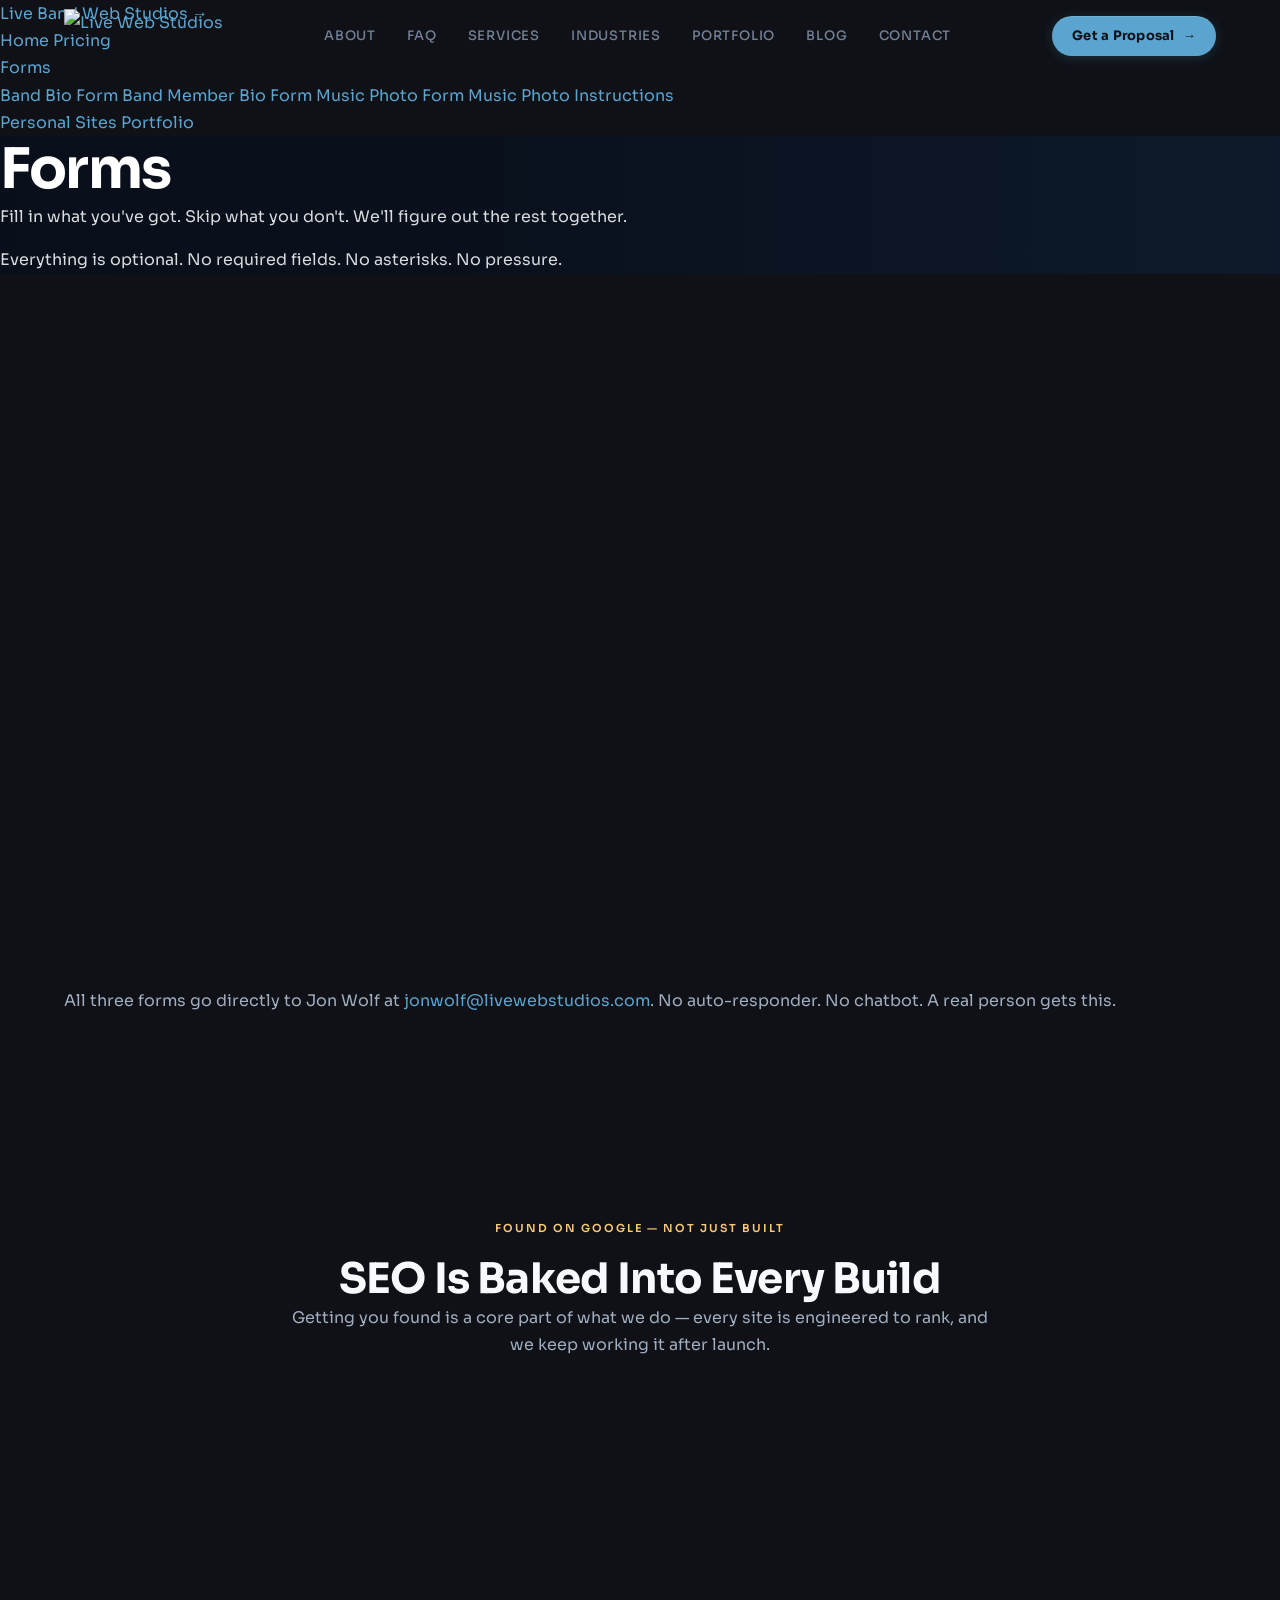
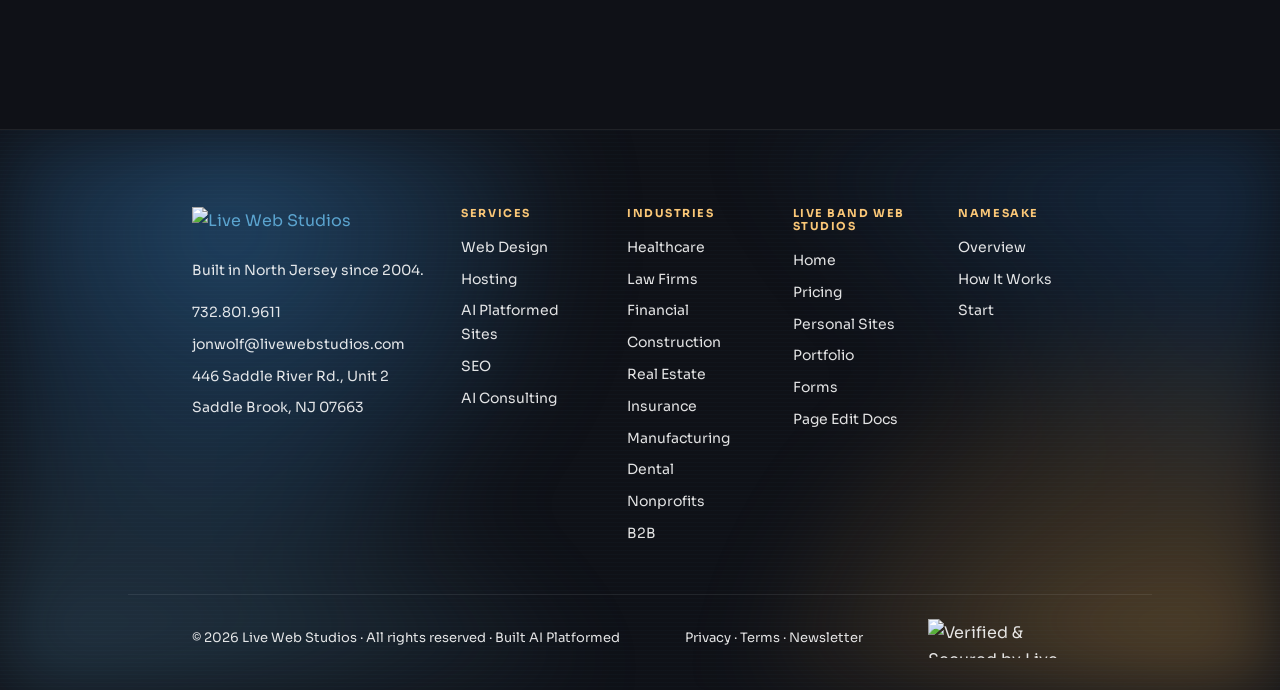
==== live-band-web-studios/forms.html @ 16a993f7 "Add Music Photo Instructions guide page Split "How to photograph yourself for AI" out of Section 4 o" ====
<!DOCTYPE html>
<html lang="en">
<head>
<meta charset="UTF-8">
<meta name="viewport" content="width=device-width, initial-scale=1">
<link rel="canonical" href="https://livewebstudios.com/live-band-web-studios/forms/">
<title>Forms — Live Band Web Studios</title>
<meta name="description" content="Band bio form and member bio form for Live Band Web Studios clients.">
<meta property="og:title" content="Forms — Live Band Web Studios">
<meta property="og:description" content="Band bio form and member bio form for Live Band Web Studios clients.">
<meta property="og:type" content="website">
<meta name="keywords" content="band bio form, band member bio form, band intake form, musician bio form, band website questionnaire, band EPK form, live band web studios forms">
<script type="application/ld+json">
{"@context":"https://schema.org","@type":"Service","name":"Band & Musician Website Design + SEO","serviceType":"Custom websites, EPKs, and SEO for bands and touring musicians","provider":{"@type":"Organization","name":"Live Web Studios","url":"https://livewebstudios.com","foundingDate":"2004","areaServed":"US"},"areaServed":"US","description":"Custom hand-built websites and EPKs for bands and musicians — search-optimized with schema markup, keyword and key-phrase targeting, and monthly SEO blog content, built on the Live Web Studios AI platform.","offers":{"@type":"Offer","priceCurrency":"USD","price":"600","description":"Band websites from $600/year"}}
</script>
<link rel="icon" href="../images/favicon.png" type="image/png">
<link rel="preconnect" href="https://fonts.googleapis.com">
<link rel="preconnect" href="https://fonts.gstatic.com" crossorigin>
<link href="https://fonts.googleapis.com/css2?family=Sora:wght@300;400;600;700&family=Bebas+Neue&family=DM+Sans:ital,opsz,wght@0,9..40,300;0,9..40,400;0,9..40,500;1,9..40,400&display=swap" rel="stylesheet">
<link rel="stylesheet" href="https://cdn.jsdelivr.net/npm/@tabler/icons-webfont@2.47.0/tabler-icons.min.css">
<link rel="stylesheet" href="../css/style.css?v=19">
<link rel="stylesheet" href="lbs.css?v=6">
</head>
<body data-page="live-band-web-studios">
<a class="skip-link" href="#main">Skip to content</a>

<!-- Main LWS nav is injected here by js/nav.js -->

<!-- 2ND MENU / SUB-HEADER -->
<nav class="lbs-subnav" aria-label="Live Band Web Studios">
  <div class="lbs-subnav__inner">
    <a href="index.html" class="lbs-subnav__cta">Live Band Web Studios <span class="lbs-subnav__cta-arrow" aria-hidden="true">&rarr;</span></a>
    <div class="lbs-subnav__links">
      <a href="index.html">Home</a>
      <a href="pricing.html">Pricing</a>
      <div class="lbs-subnav__item">
        <a href="forms.html" class="active">Forms</a>
        <div class="lbs-subnav__drop">
          <a href="forms/band-bio-form.html">Band Bio Form</a>
          <a href="forms/band-member-bio-form.html">Band Member Bio Form</a>
          <a href="forms/music-photo-form.html">Music Photo Form</a>
          <a href="forms/how-to-photograph-yourself-for-ai.html">Music Photo Instructions</a>
        </div>
      </div>
      <a href="personal-sites.html">Personal Sites</a>
      <a href="portfolio.html">Portfolio</a>
</div>
  </div>
</nav>

<div class="lbs-scope">
<main id="main">

<!-- HERO -->
<section class="lbs-hero lbs-hero--mid bg-photo bg-photo--bluestage">
  <div class="lbs-hero__inner">
    <h1 class="hero-title">Forms</h1>
    <p class="hero-tagline">Fill in what you've got. Skip what you don't. We'll figure out the rest together.</p>
    <p class="text-gold mt-1 text-sm">Everything is optional. No required fields. No asterisks. No pressure.</p>
  </div>
</section>

<!-- FORM CARDS -->
<section class="section">
  <div class="container">
    <div class="grid gap-15">

      <article class="formhub-card reveal">
        <i class="ti ti-music formhub-card__icon" aria-hidden="true"></i>
        <div>
          <span class="badge badge--gold">New Bands — Start Here</span>
          <h2>Band Bio Form</h2>
          <p>Fill this out before we start the build. The more detail you give us, the less back-and-forth we do over email. This goes to Jon directly. He reads every one.</p>
        </div>
        <a href="forms/band-bio-form.html" class="btn-primary">Fill Out the Band Bio Form</a>
      </article>

      <article class="formhub-card reveal">
        <i class="ti ti-user formhub-card__icon" aria-hidden="true"></i>
        <div>
          <span class="badge badge--cyan">Individual Members</span>
          <h2>Band Member Bio Form</h2>
          <p>One form per band member. Covers your gear, your history, your influences, your story. Fill in what you've got. The more you give us, the better your bio page and EPK copy will be.</p>
        </div>
        <a href="forms/band-member-bio-form.html" class="btn-secondary">Fill Out the Member Bio Form</a>
      </article>

      <article class="formhub-card reveal">
        <i class="ti ti-camera formhub-card__icon" aria-hidden="true"></i>
        <div>
          <span class="badge badge--gold">Photos &amp; AI Imagery</span>
          <h2>Music Photo Form</h2>
          <p>Musician intake &amp; photo guide. Tell us your visual vibe, then follow the photo guide to shoot reference shots we'll turn into press photos, EPK images, and AI-generated scenes — all in your look.</p>
        </div>
        <a href="forms/music-photo-form.html" class="btn-primary">Fill Out the Music Photo Form</a>
      </article>

    </div>
    <p class="section-sub centered mt-2 mx-auto">All three forms go directly to Jon Wolf at <a href="mailto:jonwolf@livewebstudios.com">jonwolf@livewebstudios.com</a>. No auto-responder. No chatbot. A real person gets this.</p>
  </div>
</section>

<!-- SEO / AI PLATFORM -->
<section class="section section--mid">
  <div class="container">
    <div class="section-header centered">
      <span class="eyebrow">Found on Google — Not Just Built</span>
      <h2 class="section-heading">SEO Is Baked Into Every Build</h2>
      <p class="section-sub centered">Getting you found is a core part of what we do — every site is engineered to rank, and we keep working it after launch.</p>
    </div>
    <div class="grid grid-3 mt-2">
      <article class="card reveal">
        <i class="ti ti-code card-icon" aria-hidden="true"></i>
        <h3>Schema &amp; Meta, Done Right</h3>
        <p>Structured data (schema markup), clean meta tags, and the right title and description on every page — so search engines understand exactly who you are and where you play.</p>
      </article>
      <article class="card reveal">
        <i class="ti ti-search card-icon" aria-hidden="true"></i>
        <h3>The Words People Type</h3>
        <p>We target the real search words and key phrases fans and talent buyers actually search — your genre, your cities, your venues — woven through every page.</p>
      </article>
      <article class="card reveal">
        <i class="ti ti-news card-icon" aria-hidden="true"></i>
        <h3>Blog Articles Engines Love</h3>
        <p>Fresh articles every month — show recaps, new markets, gear talk — the steady, keyword-rich content search engines reward with higher rankings.</p>
      </article>
    </div>
    <div class="note-block mt-2 centered reveal">
      <strong class="text-cyan">Built on the Live Web Studios AI Platform.</strong> Google didn't tweak the rules — it rewrote them. The old SEO playbook doesn't work anymore. We build for how search works now, and adjust the moment it changes again.
    </div>
  </div>
</section>

</main>
</div><!-- /.lbs-scope -->

<footer class="site-footer">
  <canvas id="circuitCanvas" aria-hidden="true"></canvas>
  <div class="container">
    <div class="footer-grid">

      <div class="footer-col footer-brand">
        <img src="../images/Inverted_Color.png" alt="Live Web Studios" loading="lazy" width="200" height="42">
        <p>Built in North Jersey since 2004.</p>
      </div>

      <div class="footer-col">
        <h4>Quick Links</h4>
        <ul>
          <li><a href="../index.html">Home</a></li>
          <li><a href="../services.html">Services</a></li>
          <li><a href="../about.html">About</a></li>
          <li><a href="../faq.html">FAQ</a></li>
          <li><a href="../contact.html">Contact</a></li>
        </ul>
      </div>

      <div class="footer-col">
        <h4>Services</h4>
        <ul>
          <li><a href="../services/website-design.html">Web Design</a></li>
          <li><a href="../services/hosting.html">Hosting</a></li>
          <li><a href="../services/ai-platform.html">AI Platformed Sites</a></li>
          <li><a href="../services/seo.html">SEO</a></li>
          <li><a href="../services/ai-business-services.html">AI Consulting</a></li>
        </ul>
      </div>

      <div class="footer-col">
        <h4>Contact</h4>
        <ul>
          <li><a href="tel:7328019611">732.801.9611</a></li>
          <li><a href="mailto:jonwolf@livewebstudios.com">jonwolf@livewebstudios.com</a></li>
          <li>446 Saddle River Rd., Unit 2</li>
          <li>Saddle Brook, NJ 07663</li>
        </ul>
      </div>

    </div>
    <div class="footer-bottom">
      <small>&copy; 2026 Live Web Studios &middot; All rights reserved &middot; Built AI Platformed</small>
      <span><a href="../privacy.html">Privacy</a> &middot; <a href="../terms.html">Terms</a></span>
      <a href="https://livewebstudios.com" class="footer-badge">
        <img src="../images/verifiedsecured.png" alt="Verified &amp; Secured by Live Web Studios" loading="lazy" width="150" height="37">
      </a>
    </div>
  </div>
</footer>

<script src="../js/nav.js?v=12"></script>
<script src="../js/main.js"></script>
<script src="../js/footer-circuit.js" defer></script>
</body>
</html>
---- css/style.css ----
/* =========================================================================
   Live Web Studios — Dark Theme v2
   livewebstudios.com | Est. 2004 | May 2026
   ========================================================================= */

@import url('https://fonts.googleapis.com/css2?family=Sora:wght@300;400;600;700&display=swap');

/* Legacy THICCCBOI font faces kept for subpage compatibility */
@font-face { font-family:'THICCCBOI'; src:url('../fonts/THICCCBOI-Regular.woff2') format('woff2'); font-weight:400; font-display:swap; }
@font-face { font-family:'THICCCBOI'; src:url('../fonts/THICCCBOI-SemiBold.woff2') format('woff2'); font-weight:600; font-display:swap; }
@font-face { font-family:'THICCCBOI'; src:url('../fonts/THICCCBOI-Bold.woff2') format('woff2'); font-weight:700; font-display:swap; }
@font-face { font-family:'THICCCBOI'; src:url('../fonts/THICCCBOI-ExtraBold.woff2') format('woff2'); font-weight:800; font-display:swap; }

/* =========================================================================
   DESIGN TOKENS v2
   ========================================================================= */
:root {
  /* Backgrounds */
  --lws-bg-base:            #0F1117;
  --lws-bg-surface:         #1A202C;
  --lws-bg-elevated:        #242C3A;
  --lws-bg-subtle:          #2D3748;

  /* Brand blues */
  --lws-blue-primary:       #5BA4CF;
  --lws-blue-deep:          #2D6A9F;
  --lws-blue-mid:           #1E4C7A;
  --lws-blue-glow:          rgba(91,164,207,0.15);
  --lws-blue-border:        rgba(91,164,207,0.25);
  --lws-blue-border-strong: rgba(91,164,207,0.45);

  /* Golden amber — splash accent (FAQ, eyebrows, stat nums, footer headings ONLY) */
  --lws-splash:             #fac777;
  --lws-splash-hover:       #fbd494;
  --lws-splash-soft:        rgba(250,199,119,0.10);
  --lws-splash-border:      rgba(250,199,119,0.25);

  /* Hero orb warm — background use only, never text */
  --lws-orb-warm:           rgba(186,117,23,0.22);

  /* Text */
  --lws-text-primary:       #F7FAFC;
  --lws-text-secondary:     #A0AEC0;
  --lws-text-muted:         #718096;
  --lws-text-faint:         #4A5568;
  --lws-text-accent:        #5BA4CF;

  /* Borders */
  --lws-border:             rgba(255,255,255,0.07);
  --lws-border-hover:       rgba(255,255,255,0.14);
  --lws-border-accent:      rgba(91,164,207,0.30);

  /* Typography */
  --font-display:           'Sora', sans-serif;
  --font-body:              'Sora', sans-serif;
  --font-heading:           'Sora', sans-serif;

  /* Scale */
  --section-pad:            clamp(60px, 8vw, 120px);
  --container-max:          1200px;
  --container-pad:          clamp(20px, 5vw, 64px);
  /* Outer container width = inner max + padding on both sides.
     Makes section content edges align with nav logo/CTA edges. */
  --container-outer:        calc(var(--container-max) + 2 * var(--container-pad));
  --radius-card:            12px;
  --radius-btn:             6px;
  --radius-sm:              4px;
  --radius:                 10px;
  --radius-lg:              16px;
  --radius-pill:            100px;

  /* Easing */
  --ease:                   cubic-bezier(0.22, 1, 0.36, 1);
  --ease-out:               cubic-bezier(0.4, 0, 0.2, 1);
  --ease-default:           cubic-bezier(0.4, 0, 0.2, 1);
  --fast:                   150ms;
  --base:                   250ms;
  --slow:                   550ms;
  --duration-fast:          150ms;
  --duration-base:          250ms;
  --duration-slow:          400ms;
  --dur-fast:               0.16s;
  --dur-normal:             0.28s;

  /* Legacy aliases — keeps all 45 subpages working */
  --bg:                     #0F1117;
  --bg-soft:                #1A202C;
  --bg-card:                #242C3A;
  --bg-surface:             #1A202C;
  --bg-alt:                 #1A202C;
  --lws-bg:                 #0F1117;
  --text-head:              #F7FAFC;
  --text-body:              #A0AEC0;
  --text-muted:             #718096;
  --blue:                   #5BA4CF;
  --blue-hover:             #7BC0E0;
  --blue-mid:               #5BA4CF;
  --accent-warm:            #F6AD55;
  --border:                 rgba(255,255,255,0.07);
  --shadow-card:            0 2px 16px rgba(0,0,0,0.4), 0 1px 4px rgba(0,0,0,0.3);
  --shadow-hover:           0 8px 32px rgba(0,0,0,0.5), 0 2px 8px rgba(0,0,0,0.4);
  --shadow-nav:             0 1px 0 rgba(255,255,255,0.04);
  --gutter-x:               clamp(1rem, 4vw, 2rem);
  --max-width:              1200px;
  --space-xs:               0.5rem;
  --space-sm:               1rem;
  --space-md:               2rem;
  --space-lg:               4rem;
  --space-xl:               8rem;
  --space-section:          clamp(3.25rem, 7vw, 6rem);
  --text-h1:                clamp(2rem, 5vw, 3.5rem);
  --text-h2:                2.625rem;
  --text-h3:                1.125rem;
  --text-body-size:         1rem;
}

/* =========================================================================
   RESET
   ========================================================================= */
*, *::before, *::after { box-sizing: border-box; margin: 0; padding: 0; }
html { scroll-behavior: smooth; font-size: 100%; }
body {
  font-family: var(--font-body);
  font-size: 16px;
  line-height: 1.7;
  color: var(--lws-text-secondary);
  background-color: var(--lws-bg-base);
  -webkit-font-smoothing: antialiased;
  -moz-osx-font-smoothing: grayscale;
}
img, video { max-width: 100%; height: auto; display: block; }
a { color: var(--lws-text-accent); text-decoration: none; transition: color var(--fast) var(--ease-out); }
a:hover { color: var(--lws-blue-primary); }
ul, ol { list-style: none; }
button { font-family: inherit; cursor: pointer; border: none; background: none; }
input, textarea, select { font-family: inherit; }

/* =========================================================================
   TYPOGRAPHY
   ========================================================================= */
h1, h2, h3, h4, h5, h6 {
  font-family: var(--font-display);
  color: var(--lws-text-primary);
  line-height: 1.2;
  font-weight: 700;
}
h1 { font-size: clamp(32px, 5vw, 56px); letter-spacing: -0.025em; }
h2 { font-size: clamp(26px, 3.5vw, 42px); letter-spacing: -0.02em; }
h3 { font-size: 18px; font-weight: 600; letter-spacing: -0.01em; }
h4 { font-size: 1rem; font-weight: 600; }
p { margin-bottom: 1em; }
p:last-child { margin-bottom: 0; }
strong { color: var(--lws-text-primary); font-weight: 600; }
.lead {
  font-size: clamp(16px, 1.8vw, 18px);
  line-height: 1.65;
  color: var(--lws-text-secondary);
}
.quote { display: block; font-style: italic; color: var(--lws-text-secondary); line-height: 1.6; }
.quote-attrib { display: block; margin-top: 0.75rem; font-style: normal; font-size: 0.8125rem; color: var(--lws-text-muted); }

/* =========================================================================
   LAYOUT
   ========================================================================= */
.container {
  max-width: var(--container-outer); /* outer = 1200px + 2*pad ≈ 1328px */
  margin: 0 auto;
  padding: 0 var(--container-pad);
  width: 100%;
  box-sizing: border-box;
}
.section { padding: var(--section-pad) 0; }
.section--soft,
.section--alt { background: var(--lws-bg-surface); }
.section--dark { background: var(--lws-bg-base); }
.section-header { margin-bottom: clamp(2rem, 5vw, 3.5rem); }
.section-header.centered {
  text-align: center;
  max-width: 700px;
  margin-inline: auto;
  margin-bottom: clamp(2rem, 5vw, 3.5rem);
}
.section-subhead {
  color: var(--lws-text-secondary);
  font-size: clamp(15px, 1.6vw, 17px);
  margin-top: 0.75rem;
}
.grid { display: grid; gap: clamp(1.25rem, 3vw, 2rem); }
.grid-2 { grid-template-columns: repeat(2, 1fr); }
.grid-3 { grid-template-columns: repeat(3, 1fr); }
.grid-4 { grid-template-columns: repeat(4, 1fr); }
/* Portfolio "Our Work" grid: 4 across on monitor/laptop, 2 across on mobile (see media query below).
   Named .work-grid to avoid colliding with the legacy .portfolio-grid/.portfolio-item rule below. */
.work-grid { grid-template-columns: repeat(4, 1fr); }
.work-grid .portfolio-card {
  display: flex;
  flex-direction: column;
  background: var(--lws-bg-surface);
  border: 1px solid rgba(91, 164, 207, 0.32);            /* brand-blue tinted border */
  border-radius: var(--radius-card);
  box-shadow: 0 6px 26px -8px rgba(41, 171, 226, 0.42);  /* brand-blue outer glow */
  overflow: hidden;
  transition: transform .35s var(--ease-out, ease), box-shadow .35s var(--ease-out, ease), border-color .35s var(--ease-out, ease);
}
.work-grid .portfolio-card:hover {
  transform: translateY(-4px);
  border-color: rgba(91, 164, 207, 0.6);
  box-shadow: 0 14px 42px -6px rgba(41, 171, 226, 0.62);
}
/* Photo: keep top corners round, square the bottom corners (override the global main-img radius) */
.work-grid .portfolio-card .card-image { border-radius: var(--radius-card) var(--radius-card) 0 0 !important; }
/* Breathing room between the photo and the website name */
.work-grid .portfolio-card .body {
  padding: 1.9rem 1.5rem 1.6rem;
  display: flex;
  flex-direction: column;
  gap: 0.7rem;
}

/* =========================================================================
   ACCESSIBILITY
   ========================================================================= */
.skip-link {
  position: absolute; top: -100%; left: 1rem; z-index: 9999;
  background: var(--lws-blue-primary); color: var(--lws-bg-base);
  padding: 0.5rem 1rem; border-radius: var(--radius-sm);
  font-weight: 600; transition: top 0.2s;
}
.skip-link:focus { top: 1rem; }
.sr-only {
  position: absolute; width: 1px; height: 1px; padding: 0;
  margin: -1px; overflow: hidden; clip: rect(0,0,0,0);
  white-space: nowrap; border-width: 0;
}
:focus-visible { outline: 2px solid var(--lws-blue-primary); outline-offset: 3px; }

/* =========================================================================
   EYEBROW / LABELS
   ========================================================================= */
.eyebrow,
.label {
  display: block;
  font-size: 11px;
  font-weight: 600;
  letter-spacing: 0.18em;
  text-transform: uppercase;
  color: var(--lws-splash);
  margin-bottom: 1rem;
}
/* Keep eyebrow blue on light-bg contexts */
body[data-page="about"] .hero .label,
body[data-page="about"] .hero .eyebrow { color: var(--lws-blue-primary); }
.tag {
  display: inline-block;
  font-size: 0.7rem; font-weight: 600; letter-spacing: 0.06em; text-transform: uppercase;
  color: var(--lws-text-muted); background: var(--lws-bg-elevated);
  border: 1px solid var(--lws-border);
  padding: 2px 8px; border-radius: var(--radius-sm); margin-bottom: 0.5rem;
}

/* =========================================================================
   NAVIGATION
   ========================================================================= */
.site-nav {
  position: fixed;
  top: 0; left: 0; right: 0;
  padding: 0 var(--container-pad);
  z-index: 100;
  opacity: 0;
  animation: fadeIn 0.8s ease forwards 0.2s;
  transition: background var(--base) var(--ease-out),
              backdrop-filter var(--base) var(--ease-out),
              box-shadow var(--base) var(--ease-out);
}
.site-nav.scrolled {
  background: rgba(15,17,23,0.88);
  backdrop-filter: blur(14px);
  -webkit-backdrop-filter: blur(14px);
  border-bottom: 1px solid var(--lws-border);
  box-shadow: 0 4px 24px rgba(0,0,0,0.3);
}
.nav-inner {
  max-width: var(--container-outer); /* aligns with section containers */
  margin: 0 auto;
  display: flex;
  align-items: center;
  justify-content: space-between;
  height: 72px;
  gap: 2rem;
}
.nav-logo {
  flex-shrink: 0; display: flex; align-items: center; text-decoration: none;
}
.nav-logo img { height: 54px; width: auto; display: block; }
.logo-accent { color: var(--lws-blue-primary); }
.nav-links {
  display: flex; align-items: center; gap: 0.25rem;
  list-style: none; margin: 0; padding: 0;
}
.nav-links > li > a,
.nav-links > li > button {
  display: flex; align-items: center; gap: 0.35rem;
  padding: 0.5rem 0.85rem;
  font-family: var(--font-body); font-size: 0.8125rem; font-weight: 500;
  letter-spacing: 0.06em; text-transform: uppercase;
  color: var(--lws-text-muted);
  background: none; border: none; border-radius: var(--radius-sm);
  cursor: pointer; text-decoration: none; white-space: nowrap;
  transition: color var(--fast) var(--ease-out), background var(--fast) var(--ease-out);
}
.nav-links > li > a:hover,
.nav-links > li > button:hover { color: var(--lws-text-primary); background: var(--lws-blue-glow); }
.nav-links > li > a.active { color: var(--lws-blue-primary); }
.btn-primary.nav-cta { padding: 9px 20px; font-size: 0.8125rem; }
.nav-contact-link { color: var(--lws-text-muted) !important; }

/* ─── Hover-gap bridge — prevents dropdown closing when crossing the gap ─── */
.nav-item::after {
  content: '';
  position: absolute;
  top: 100%;
  left: 0;
  right: 0;
  height: 20px; /* bridges the nav item down to the viewport-centered fixed mega-menu (top:72px) */
  z-index: 199;
}

/* Dropdown */
.nav-item { position: relative; }
.nav-dropdown {
  /* Brighter white border for the whole mega-menu (frame + column dividers + underlines),
     matching the crisp border the decap page shows. Scoped here so it doesn't affect
     cards/footers/forms that also use --lws-border. */
  --lws-border: rgba(255,255,255,0.40);
  position: absolute; top: calc(100% + 8px); left: 0;
  background: var(--lws-bg-surface); border: 1px solid var(--lws-border);
  border-radius: var(--radius-card);
  box-shadow: 0 16px 48px rgba(0,0,0,0.5), 0 4px 16px rgba(0,0,0,0.3);
  opacity: 0; pointer-events: none; transform: translateY(8px);
  transition: opacity var(--base) var(--ease-out), transform var(--base) var(--ease-out);
  min-width: 200px; padding: 0.5rem; z-index: 200; white-space: nowrap;
}
.nav-item:hover .nav-dropdown,
.nav-item.is-focused .nav-dropdown { opacity: 1; pointer-events: auto; transform: translateY(0); }
.nav-dropdown-item {
  display: flex; align-items: center; gap: 0.6rem;
  padding: 0.55rem 0.85rem; font-size: 0.8125rem; color: var(--lws-text-secondary);
  border-radius: var(--radius-sm); transition: color var(--fast), background var(--fast);
  text-decoration: none;
}
.nav-dropdown-item:hover { color: var(--lws-text-primary); background: var(--lws-bg-elevated); }
.nav-ico-wrap {
  display: inline-flex; align-items: center; justify-content: center;
  width: 28px; height: 28px; border-radius: var(--radius-sm);
  background: var(--lws-bg-elevated); color: var(--lws-blue-primary); flex-shrink: 0;
}
.nav-dropdown-item:hover .nav-ico-wrap { background: var(--lws-blue-glow); }
.nav-mega {
  position: fixed; top: 72px; right: auto;
  left: 50%; transform: translateX(-50%) translateY(8px);
  width: min(900px, 90vw); padding: 1rem;
}
.nav-item:hover .nav-mega,
.nav-item.is-focused .nav-mega { transform: translateX(-50%) translateY(0); }
.services-dropdown .dropdown-grid { display: grid; grid-template-columns: 1fr 1fr; gap: 0.25rem; }
.industries-dropdown .dropdown-list { display: grid; grid-template-columns: 1fr 1fr; gap: 0.25rem; }
.mega-footer {
  margin-top: 0.7rem; padding-top: 0.7rem; border-top: 1px solid var(--lws-border);
  display: flex; align-items: center; justify-content: space-between;
}
.mega-view-all { font-size: 0.8125rem; font-weight: 600; color: var(--lws-blue-primary); }
.mega-view-all:hover { color: #7BC0E0; }

/* ── 4-column Services mega-menu: 12 services (cols 1–2) + Live Band (3) + Namesake (4) ── */
.services-dropdown { width: min(1040px, 94vw); }
.services-dropdown .mega-columns {
  display: grid;
  grid-template-columns: 2fr 1fr 1fr;
  gap: 0.85rem;
  align-items: stretch;
}
.mega-col {
  display: flex; flex-direction: column; gap: 0.1rem;
  padding-left: 0.9rem; border-left: 1px solid var(--lws-border);
}
.mega-col-head {
  font-family: var(--font-display, var(--font-body));
  font-size: 0.78rem; font-weight: 700; letter-spacing: 0.05em;
  text-transform: uppercase; color: var(--lws-text-primary);
  padding: 0.2rem 0.4rem 0.4rem; margin-bottom: 0.2rem;
  border-bottom: 1px solid var(--lws-border);
  text-decoration: none; display: flex; align-items: center; gap: 0.45rem;
  transition: color var(--fast);
}
.mega-col-head:hover { color: var(--lws-blue-primary); }
.mega-col-head--center { justify-content: center; text-align: center; }
.mega-col-badge {
  background: linear-gradient(135deg, #f5e6c8, #d6a050);
  color: #1a1108; font-size: 9px; font-weight: 800; letter-spacing: 0.12em;
  text-transform: uppercase; padding: 2px 6px; border-radius: 5px; flex-shrink: 0;
}
.mega-col-link {
  display: block; padding: 0.35rem 0.5rem; font-size: 0.8125rem;
  color: var(--lws-text-secondary); border-radius: var(--radius-sm);
  text-decoration: none; transition: color var(--fast), background var(--fast);
}
.mega-col-link:hover { color: var(--lws-text-primary); background: var(--lws-bg-elevated); }

/* ── Centered legal pages (Privacy, Terms) ── */
.article--centered .article-body {
  max-width: 760px;
  margin: 0 auto;
  padding: 0 var(--container-pad, 24px);
  text-align: center;
}
.article--centered .article-body ul { list-style: none; padding-left: 0; }

/* ── Live Band Web Studios promo inside the Services mega-menu ── */
.services-lbs-promo {
  position: relative;
  display: flex;
  align-items: center;
  gap: 0.85rem;
  margin-top: 0.9rem;
  padding: 0.85rem 1rem;
  border-radius: var(--radius-card);
  background:
    linear-gradient(90deg,
      rgba(41,171,226,0.12) 0%,
      rgba(41,171,226,0.04) 45%,
      rgba(214,160,80,0.10) 100%);
  border: 1px solid rgba(41,171,226,0.32);
  text-decoration: none;
  color: var(--lws-text-primary);
  overflow: hidden;
  transition: border-color .25s ease, transform .25s ease, box-shadow .25s ease;
}
.services-lbs-promo::before {
  content: "";
  position: absolute;
  inset: 0;
  background:
    radial-gradient(120px 80px at 12% 50%, rgba(41,171,226,0.22), transparent 70%),
    radial-gradient(160px 100px at 96% 50%, rgba(214,160,80,0.18), transparent 70%);
  opacity: 0.55;
  pointer-events: none;
  transition: opacity .3s ease;
  z-index: 0;
}
.services-lbs-promo:hover {
  border-color: rgba(41,171,226,0.7);
  transform: translateY(-1px);
  box-shadow: 0 8px 22px rgba(41,171,226,0.20);
}
.services-lbs-promo:hover::before { opacity: 0.9; }
.services-lbs-promo > * { position: relative; z-index: 1; }

.lbs-promo-pulse {
  position: absolute;
  top: 10px;
  right: 12px;
  width: 8px;
  height: 8px;
  border-radius: 50%;
  background: #29abe2;
  box-shadow: 0 0 0 0 rgba(41,171,226,0.55);
  animation: lbs-promo-pulse 2.4s ease-out infinite;
  z-index: 2;
}
@keyframes lbs-promo-pulse {
  0%   { box-shadow: 0 0 0 0 rgba(41,171,226,0.55); }
  70%  { box-shadow: 0 0 0 12px rgba(41,171,226,0); }
  100% { box-shadow: 0 0 0 0 rgba(41,171,226,0); }
}

.lbs-promo-badge {
  background: linear-gradient(135deg, #f5e6c8, #d6a050);
  color: #1a1108;
  font-family: var(--font-display, var(--font-body));
  font-size: 10px;
  font-weight: 800;
  letter-spacing: 0.14em;
  text-transform: uppercase;
  padding: 4px 8px;
  border-radius: 6px;
  flex-shrink: 0;
}
.lbs-promo-icon {
  display: inline-flex;
  width: 40px;
  height: 40px;
  align-items: center;
  justify-content: center;
  border-radius: 10px;
  background: rgba(41,171,226,0.18);
  color: #29abe2;
  flex-shrink: 0;
}
.lbs-promo-text {
  display: flex;
  flex-direction: column;
  gap: 2px;
  flex: 1;
  min-width: 0;
}
.lbs-promo-headline {
  font-family: var(--font-display, var(--font-body));
  font-size: 0.95rem;
  font-weight: 700;
  color: var(--lws-text-primary);
  letter-spacing: 0.01em;
}
.lbs-promo-sub {
  font-size: 0.75rem;
  color: var(--lws-text-secondary);
  white-space: nowrap;
  overflow: hidden;
  text-overflow: ellipsis;
}
.lbs-promo-sub em {
  color: #29abe2;
  font-style: normal;
  font-weight: 600;
}
.lbs-promo-arrow {
  font-size: 1.25rem;
  color: #29abe2;
  flex-shrink: 0;
  transition: transform .25s ease;
}
.services-lbs-promo:hover .lbs-promo-arrow { transform: translateX(4px); }

/* ── Live Band Web Studios CTA — thin full-width strip ──
   Gradient is the SECTION background (no card box). Content sits on a
   single line on monitors/laptops, stacks to 2 lines on mobile. */
.lbs-cta-band {
  position: relative;
  padding: 0.9rem 0;
  background:
    linear-gradient(90deg,
      rgba(41,171,226,0.14) 0%,
      rgba(41,171,226,0.05) 45%,
      rgba(214,160,80,0.12) 100%);
  border-top: 1px solid rgba(41,171,226,0.22);
  border-bottom: 1px solid rgba(41,171,226,0.22);
  overflow: hidden;
  isolation: isolate;
}
.lbs-cta-band::before {
  content: "";
  position: absolute;
  inset: 0;
  background:
    radial-gradient(220px 140px at 8% 50%, rgba(41,171,226,0.22), transparent 70%),
    radial-gradient(280px 180px at 96% 50%, rgba(214,160,80,0.20), transparent 70%);
  opacity: 0.55;
  pointer-events: none;
  z-index: 0;
}
.lbs-cta-band .container { position: relative; z-index: 1; }

.lbs-cta-band__card {
  display: flex;
  align-items: center;
  gap: 1rem;
  padding: 0.25rem 0;
  text-decoration: none;
  color: var(--lws-text-primary);
  transition: color .2s ease;
  position: relative;
}
.lbs-cta-band__card:hover { color: #fff; }
.lbs-cta-band__card:hover .lbs-cta-band__arrow { transform: translateX(6px); }

.lbs-cta-band__pulse {
  width: 8px;
  height: 8px;
  border-radius: 50%;
  background: #29abe2;
  box-shadow: 0 0 0 0 rgba(41,171,226,0.55);
  animation: lbs-promo-pulse 2.4s ease-out infinite;
  flex-shrink: 0;
  order: 1;
}
.lbs-cta-band__icon { order: 2; }
.lbs-cta-band__text { order: 3; }
.lbs-cta-band__badge {
  background: linear-gradient(135deg, #f5e6c8, #d6a050);
  color: #1a1108;
  font-family: var(--font-display, var(--font-body));
  font-size: 11px;
  font-weight: 800;
  letter-spacing: 0.14em;
  text-transform: uppercase;
  padding: 4px 9px;
  border-radius: 6px;
  flex-shrink: 0;
  order: 4;
}
.lbs-cta-band__arrow { order: 5; }
.lbs-cta-band__icon {
  display: inline-flex;
  width: 34px;
  height: 34px;
  align-items: center;
  justify-content: center;
  border-radius: 10px;
  background: rgba(41,171,226,0.18);
  color: #29abe2;
  flex-shrink: 0;
}
.lbs-cta-band__icon svg { width: 20px; height: 20px; }

/* Text: ONE line on desktop (row), stacks to 2 on mobile */
.lbs-cta-band__text {
  display: flex;
  flex-direction: row;
  align-items: baseline;
  gap: 0.65rem;
  flex: 1;
  min-width: 0;
}
.lbs-cta-band__headline {
  font-family: var(--font-display, var(--font-body));
  font-size: clamp(0.95rem, 1.6vw, 1.15rem);
  font-weight: 700;
  letter-spacing: 0.01em;
  white-space: nowrap;
  flex-shrink: 0;
}
.lbs-cta-band__sub {
  font-size: 0.9rem;
  color: var(--lws-text-secondary);
  white-space: nowrap;
  overflow: hidden;
  text-overflow: ellipsis;
  min-width: 0;
}
.lbs-cta-band__sub::before {
  content: "·";
  margin-right: 0.6rem;
  color: rgba(255,255,255,0.4);
}
.lbs-cta-band__sub em {
  color: #29abe2;
  font-style: normal;
  font-weight: 600;
}
.lbs-cta-band__arrow {
  font-size: 1.35rem;
  color: #29abe2;
  flex-shrink: 0;
  transition: transform .25s ease;
}

@media (max-width: 720px) {
  .lbs-cta-band { padding: 0.75rem 0; }
  .lbs-cta-band__card { gap: 0.75rem; }
  .lbs-cta-band__icon { width: 30px; height: 30px; border-radius: 9px; }
  .lbs-cta-band__icon svg { width: 18px; height: 18px; }
  .lbs-cta-band__text {
    flex-direction: column;
    align-items: flex-start;
    gap: 2px;
  }
  .lbs-cta-band__headline,
  .lbs-cta-band__sub { white-space: normal; }
  .lbs-cta-band__sub::before { display: none; }
  .lbs-cta-band__sub { font-size: 0.82rem; line-height: 1.35; }
}

/* Mobile — dropdown becomes a flat stacked menu; promo stays visible
   (mega-footer is hidden on mobile but the promo is its own block). */
@media (max-width: 820px) {
  .services-lbs-promo {
    margin: 0.6rem 0.25rem;
    padding: 0.75rem 0.85rem;
    gap: 0.7rem;
  }
  .lbs-promo-sub { white-space: normal; line-height: 1.35; }
  .lbs-promo-icon { width: 36px; height: 36px; }
  .lbs-promo-pulse { top: 8px; right: 10px; }
}
.nav-toggle {
  display: none; flex-direction: column; justify-content: center; align-items: center;
  gap: 5px; width: 40px; height: 40px; cursor: pointer;
  background: none; border: 1px solid var(--lws-border-hover); border-radius: var(--radius-sm); padding: 0;
  color: #fff;
  font-size: 22px;
  line-height: 1;
}
.nav-toggle span { display: block; width: 20px; height: 2px; background: var(--lws-text-primary); border-radius: 2px; transition: all 0.25s; }

/* =========================================================================
   HERO
   ========================================================================= */
.hero {
  position: relative;
  overflow: hidden;
  background: var(--lws-bg-base);
  min-height: 72vh;
  display: flex;
  align-items: center;
  padding: clamp(100px, 14vw, 140px) 0 var(--section-pad);
}

/* ─── Orbs ─── */
.orb {
  position: absolute;
  border-radius: 50%;
  pointer-events: none;
  will-change: transform;
}
.orb-1 {
  width: 1100px; height: 1100px;
  top: -450px; right: -200px;
  background: radial-gradient(circle, #1E4C7A 0%, transparent 68%);
  opacity: 0.80; filter: blur(75px);
  animation: drift1 24s ease-in-out infinite alternate;
}
.orb-2 {
  width: 850px; height: 850px;
  bottom: -280px; left: 3%;
  background: radial-gradient(circle, #5BA4CF 0%, transparent 68%);
  opacity: 0.35; filter: blur(65px);
  animation: drift2 30s ease-in-out infinite alternate;
}
.orb-3 {
  width: 480px; height: 480px;
  top: 28%; right: 18%;
  background: radial-gradient(circle, #2D6A9F 0%, transparent 70%);
  opacity: 0.60; filter: blur(55px);
  animation: drift3 19s ease-in-out infinite alternate;
}
.orb-warm {
  width: 700px; height: 700px;
  bottom: -220px; left: -120px;
  background: radial-gradient(circle, var(--lws-orb-warm) 0%, transparent 65%);
  filter: blur(65px);
  animation: drift4 27s ease-in-out infinite alternate;
}
@keyframes drift1 {
  0%   { transform: translate(0,0) scale(1); }
  50%  { transform: translate(-28px,20px) scale(1.06); }
  100% { transform: translate(20px,-28px) scale(0.95); }
}
@keyframes drift2 {
  0%   { transform: translate(0,0) scale(1); }
  100% { transform: translate(24px,-16px) scale(1.06); }
}
@keyframes drift3 {
  0%   { transform: translate(0,0); }
  100% { transform: translate(-18px,18px); }
}
@keyframes drift4 {
  0%   { transform: translate(0,0) scale(1); }
  100% { transform: translate(16px,-12px) scale(1.04); }
}

/* ─── Scan texture ─── */
.scan-texture {
  position: absolute; inset: 0;
  background-image: repeating-linear-gradient(
    0deg,
    transparent, transparent 3px,
    rgba(91,164,207,0.013) 3px,
    rgba(91,164,207,0.013) 4px
  );
  pointer-events: none; z-index: 1;
}

/* ─── Curtain edge (right) ─── */
.curtain-right {
  position: absolute; right: 0; top: 0; bottom: 0; width: 140px;
  background: linear-gradient(to left, rgba(8,12,20,0.92) 0%, rgba(8,12,20,0.55) 45%, transparent 100%);
  z-index: 2;
}

/* ─── Hero content ─── */
.hero-content {
  position: relative; z-index: 3;
  max-width: var(--container-max);
  margin: 0 auto; width: 100%;
  padding: 0 var(--container-pad);
}

/* ─── Headline word animation ─── */
.headline {
  display: flex; flex-wrap: wrap;
  gap: 0 0.28em; align-items: baseline;
  margin: 0 0 0;
}
.word {
  display: inline-block; opacity: 0;
  transform: translateY(22px);
  animation: wordReveal 0.55s cubic-bezier(0.22,1,0.36,1) forwards;
}
@keyframes wordReveal { to { opacity: 1; transform: translateY(0); } }
.cursor { display: none; }

/* ─── Subhead, CTA group ─── */
.subhead {
  font-size: clamp(16px, 1.8vw, 19px);
  color: var(--lws-text-secondary);
  line-height: 1.65;
  max-width: 520px;
  margin-top: 1.5rem;
  opacity: 0;
  transform: translateY(14px);
  animation: slideUp 0.7s var(--ease) forwards;
}
.cta-group {
  display: flex; gap: 1rem; flex-wrap: wrap;
  margin-top: 2rem;
  opacity: 0;
  transform: translateY(14px);
  animation: slideUp 0.7s var(--ease) forwards;
}
@keyframes slideUp { to { opacity: 1; transform: translateY(0); } }

/* ─── Hero stats ─── */
.hero-stats {
  display: flex; align-items: center; gap: 2rem;
  margin-top: 3rem;
  opacity: 0;
  animation: fadeIn 0.8s ease forwards;
}
.stat { display: flex; flex-direction: column; gap: 0.25rem; }
.stat-num {
  font-family: var(--font-display); font-size: 28px; font-weight: 700;
  color: var(--lws-splash); letter-spacing: -0.02em; line-height: 1; display: block;
}
.stat-label { font-size: 0.8125rem; color: var(--lws-text-muted); }
.stat-divider { width: 1px; height: 40px; background: var(--lws-border); flex-shrink: 0; }

/* ─── Interior page heroes — flex centers content vertically in the section ─── */
header.hero {
  display: flex;
  align-items: center;
  justify-content: center;
  min-height: 62vh;
  padding: 0;
  overflow: hidden;
}
/* hero--split is the only non-absolute flex child — give it full width */
header.hero .hero--split {
  flex: 0 0 100%;
  width: 100%;
  max-width: 100%;
}
/* Dark blue moving blob on all interior page heroes */
header.hero::before {
  content: '';
  position: absolute;
  width: 650px; height: 650px;
  top: -260px; right: -120px;
  background: radial-gradient(circle, #1A3B6E 0%, transparent 65%);
  opacity: 0.55;
  filter: blur(100px);
  animation: heroBlobDrift 22s ease-in-out infinite alternate;
  pointer-events: none;
  z-index: 0;
}
/* When JS adds .bg-aurora class, aurora orbs take over — hide the CSS blob */
header.hero.bg-aurora::before { display: none; }
@keyframes heroBlobDrift {
  0%   { transform: translate(0,0) scale(1); }
  100% { transform: translate(-28px,18px) scale(1.08); }
}
/* About page: override to subtle static blob in upper-left on light background */
body[data-page="about"] header.hero::before {
  width: 400px; height: 400px;
  top: -130px; left: -80px;
  right: auto;
  background: radial-gradient(circle, rgba(50,90,170,0.13) 0%, transparent 65%);
  opacity: 1;
  filter: blur(80px);
  animation: none;
}
/* Contact hero: dark navy tint instead of flat black */
body[data-page="contact"] .hero {
  background:
    radial-gradient(ellipse 60% 80% at 75% 45%, rgba(20,55,120,0.50) 0%, transparent 60%),
    radial-gradient(ellipse 45% 55% at 15% 70%, rgba(15,45,100,0.35) 0%, transparent 55%),
    #0A0D14;
}
header.hero.hero--compact {
  min-height: 1px;                          /* let padding + content set height */
  padding-top: 7rem;
  padding-bottom: clamp(1.5rem, 3vw, 3rem); /* tight bottom — content follows immediately */
}

/* ─── Compact / centered interior hero ─── */
.hero--compact { min-height: 38vh; padding-top: 7rem; padding-bottom: var(--section-pad); }
.hero--centered { text-align: center; }
.hero--centered .hero-inner { max-width: 800px; margin: 0 auto; }
.hero-inner {
  position: relative; z-index: 3;
  max-width: var(--container-max); margin: 0 auto; width: 100%;
  padding: 0 var(--container-pad);
}

/* ─── BASE hero--split: two-column grid for all split-hero pages ─── */
.hero--split {
  display: grid;
  grid-template-columns: 1fr 1fr;
  align-items: center;
  gap: clamp(2rem, 5vw, 4rem);
  max-width: var(--container-outer); /* matches container outer width */
  margin: 0 auto;
  width: 100%;
  padding: clamp(3.5rem, 6vw, 5.5rem) var(--container-pad) clamp(2rem, 3vw, 3rem);
  position: relative;
  z-index: 1;
}

/* ─── Split text column (service/industry pages use a plain <div>) ─── */
.hero--split > div:not(.hero-illustration) {
  display: flex;
  flex-direction: column;
  justify-content: center;
  gap: 0.5rem;
}

/* ─── Illustration: constrain image, keep float animation ─── */
.hero--split .hero-illustration {
  display: flex;
  align-items: center;
  justify-content: center;
}
.hero--split .hero-illustration img {
  max-height: 420px;
  width: auto;
  max-width: 100%;
  display: block;
}
/* Interior page hero animation */
.hero-headline,
.hero-subhead,
.hero-cta {
  opacity: 0; transform: translateY(28px);
  animation: heroReveal 0.65s var(--ease) forwards;
}
.hero-headline { animation-delay: 0.1s; color: var(--lws-text-primary); }
.hero-subhead  { animation-delay: 0.28s; }
.hero-cta      { animation-delay: 0.46s; }
@keyframes heroReveal { to { opacity: 1; transform: translateY(0); } }
.hero-cta {
  display: flex; flex-wrap: wrap; gap: var(--space-sm);
  margin-top: var(--space-md); align-items: center;
}
.hero--centered .hero-cta { justify-content: center; }
.hero-illustration { animation: floatY 4s ease-in-out infinite; position: relative; z-index: 1; }
@keyframes floatY { 0%, 100% { transform: translateY(0); } 50% { transform: translateY(-12px); } }
.home-hero-video { width: 100%; height: auto; display: block; border: 0; border-radius: 0; box-shadow: none; background: transparent; }

/* =========================================================================
   BUTTONS
   ========================================================================= */
.btn-primary {
  position: relative;
  display: inline-flex; align-items: center; gap: 8px;
  padding: 13px 28px;
  background:
    radial-gradient(ellipse 80% 60% at 50% 120%, rgba(91,164,207,0.18) 0%, transparent 70%),
    #5BA4CF;
  color: #0F1117;
  font-family: var(--font-display); font-weight: 700; font-size: 14px;
  border: none; border-radius: 100px;
  text-decoration: none; cursor: pointer; white-space: nowrap;
  letter-spacing: 0.02em;
  overflow: hidden;
  box-shadow: 0 2px 12px rgba(91,164,207,0.20), inset 0 1px 0 rgba(255,255,255,0.15);
  transition: background 0.3s ease, transform 0.25s var(--ease), box-shadow 0.3s ease;
}
.btn-primary::before {
  content: '';
  position: absolute;
  top: 0; left: -80%;
  width: 55%; height: 100%;
  background: linear-gradient(90deg, transparent 0%, rgba(255,255,255,0.38) 50%, transparent 100%);
  transform: skewX(-18deg);
  transition: left 0.65s cubic-bezier(0.22,1,0.36,1);
}
.btn-primary:hover::before { left: 135%; }
.btn-primary:hover {
  background:
    radial-gradient(ellipse 90% 70% at 50% 110%, rgba(91,164,207,0.28) 0%, transparent 70%),
    #7BC0E0;
  color: #0F1117;
  transform: translateY(-2px);
  box-shadow: 0 8px 28px rgba(91,164,207,0.38), 0 2px 8px rgba(91,164,207,0.2), inset 0 1px 0 rgba(255,255,255,0.2);
}
.btn-secondary {
  display: inline-flex; align-items: center; gap: 8px;
  padding: 13px 26px;
  background: transparent; color: var(--lws-text-primary);
  font-family: var(--font-display); font-weight: 500; font-size: 14px;
  border: 1px solid var(--lws-border); border-radius: var(--radius-btn);
  text-decoration: none; cursor: pointer; white-space: nowrap;
  transition: border-color var(--fast) var(--ease-out), color var(--fast) var(--ease-out);
}
.btn-secondary:hover { border-color: var(--lws-border-accent); color: var(--lws-text-accent); }
.btn-ghost {
  display: inline-flex; align-items: center; gap: 8px;
  padding: 13px 26px;
  background: transparent; color: var(--lws-text-primary);
  font-family: var(--font-display); font-weight: 500; font-size: 14px;
  border: 1px solid var(--lws-border); border-radius: var(--radius-btn);
  text-decoration: none; cursor: pointer; white-space: nowrap;
  transition: border-color var(--fast) var(--ease-out), color var(--fast) var(--ease-out);
}
.btn-ghost:hover { border-color: var(--lws-border-accent); color: var(--lws-text-accent); }
.btn-arrow { display: inline-block; }

/* =========================================================================
   CARDS
   ========================================================================= */
.feature-card {
  background: var(--lws-bg-surface); border: 1px solid var(--lws-border);
  border-radius: var(--radius-card); padding: 2rem;
  transition: border-color var(--base) var(--ease-out), background var(--base) var(--ease-out), transform var(--base) var(--ease-out);
  position: relative;
  overflow: hidden;
}
/* Top edge glow — same effect as service-card */
.feature-card::before {
  content: '';
  position: absolute;
  top: -1px; left: 50%; transform: translateX(-50%);
  width: 50%; height: 1px;
  background: linear-gradient(90deg, transparent 0%, rgba(91,164,207,0.55) 50%, transparent 100%);
  opacity: 0.7;
  transition: width 0.4s ease, opacity 0.4s ease;
}
.feature-card::after {
  content: '';
  position: absolute;
  top: -70px; left: 50%; transform: translateX(-50%);
  width: 220px; height: 160px;
  background: radial-gradient(ellipse at center top, rgba(91,164,207,0.10) 0%, transparent 72%);
  pointer-events: none;
  transition: all 0.4s ease;
}
.feature-card:hover { border-color: var(--lws-border-accent); background: var(--lws-bg-elevated); transform: translateY(-3px); }
.feature-card:hover::before { width: 78%; opacity: 1; }
.feature-card:hover::after { top: -45px; width: 280px; height: 190px; background: radial-gradient(ellipse at center top, rgba(91,164,207,0.22) 0%, transparent 72%); }
.feature-card.featured { border-color: var(--lws-blue-primary); }
.feature-card h3 { margin-bottom: 0.5rem; color: var(--lws-text-primary); font-size: 18px; }
.feature-card p { color: var(--lws-text-secondary); font-size: 0.9375rem; line-height: 1.65; margin-bottom: 1rem; }
.card-icon { color: var(--lws-blue-primary); margin-bottom: 1rem; }
.badge-new {
  display: inline-block; font-size: 0.65rem; font-weight: 700;
  letter-spacing: 0.06em; text-transform: uppercase;
  padding: 2px 8px; background: var(--lws-blue-primary); color: var(--lws-bg-base);
  border-radius: var(--radius-pill); margin-bottom: 0.75rem;
}
.link-arrow {
  display: inline-flex; align-items: center; gap: 4px;
  font-size: 0.875rem; font-weight: 600; color: var(--lws-blue-primary);
  text-decoration: none; transition: gap var(--fast);
}
.link-arrow:hover { gap: 8px; }
.link-arrow .arrow { transition: transform var(--fast); }
.link-arrow:hover .arrow { transform: translateX(3px); }

/* =========================================================================
   SERVICES GRID
   ========================================================================= */
.services-grid {
  display: grid;
  grid-template-columns: repeat(3, 1fr);
  gap: 20px;
}
.service-card {
  position: relative;
  background: var(--lws-bg-surface); border: 1px solid var(--lws-border);
  border-radius: var(--radius-card); padding: 2rem;
  overflow: hidden;
  transition: border-color var(--base) var(--ease-out), background var(--base) var(--ease-out), transform 0.3s var(--ease);
}
/* Top edge glow line */
.service-card::before {
  content: '';
  position: absolute;
  top: -1px; left: 50%; transform: translateX(-50%);
  width: 50%; height: 1px;
  background: linear-gradient(90deg, transparent 0%, rgba(91,164,207,0.55) 50%, transparent 100%);
  opacity: 0.7;
  transition: width 0.4s ease, opacity 0.4s ease;
}
/* Radial bloom */
.service-card::after {
  content: '';
  position: absolute;
  top: -70px; left: 50%; transform: translateX(-50%);
  width: 220px; height: 160px;
  background: radial-gradient(ellipse at center top, rgba(91,164,207,0.10) 0%, transparent 72%);
  pointer-events: none;
  transition: all 0.4s ease;
}
.service-card:hover { border-color: rgba(91,164,207,0.35); background: var(--lws-bg-elevated); transform: translateY(-4px); }
.service-card:hover::before { width: 78%; opacity: 1; }
.service-card:hover::after { top: -45px; width: 280px; height: 190px; background: radial-gradient(ellipse at center top, rgba(91,164,207,0.22) 0%, transparent 72%); }
.service-card.featured { border-color: rgba(91,164,207,0.28); }
.service-card.featured::before { width: 65%; opacity: 1; background: linear-gradient(90deg, transparent 0%, rgba(91,164,207,0.85) 50%, transparent 100%); }
.service-card.featured::after { background: radial-gradient(ellipse at center top, rgba(91,164,207,0.18) 0%, transparent 72%); }
.service-card.featured:hover::after { background: radial-gradient(ellipse at center top, rgba(91,164,207,0.32) 0%, transparent 72%); }
.service-card h3 { font-size: 18px; font-weight: 600; color: var(--lws-text-primary); margin: 0.75rem 0 0.5rem; }
.service-card p { font-size: 0.9375rem; color: var(--lws-text-secondary); line-height: 1.65; margin-bottom: 1rem; }
.service-icon { color: var(--lws-blue-primary); }
/* NEW badge — cream on dark */
.card-badge {
  display: inline-block;
  font-size: 10px; font-weight: 700; letter-spacing: 0.12em; text-transform: uppercase;
  color: #0F1117; background: var(--lws-splash);
  border-radius: 20px; padding: 3px 10px; margin-bottom: 14px;
}

/* =========================================================================
   STATS STRIP (standalone section)
   ========================================================================= */
.stats-strip {
  display: grid; grid-template-columns: repeat(4, 1fr);
  gap: 1.5rem; text-align: center;
}
.stats-strip > div {
  display: flex; flex-direction: column; align-items: center; gap: 0.35rem;
  padding: 1.75rem 1rem;
  background: var(--lws-bg-elevated); border: 1px solid var(--lws-border); border-radius: var(--radius-card);
}
.stat-number {
  font-family: var(--font-display); font-size: clamp(28px, 4vw, 52px); font-weight: 700;
  color: var(--lws-splash); line-height: 1;
}

/* =========================================================================
   ABOUT SECTION
   ========================================================================= */
.about-grid {
  display: grid; grid-template-columns: 1fr 1fr;
  gap: clamp(2rem, 6vw, 5rem); align-items: start;
}
.about-text h2 { margin-bottom: 1.5rem; }
.about-text p { color: var(--lws-text-secondary); line-height: 1.75; margin-bottom: 1rem; }
.about-card {
  background: var(--lws-bg-elevated); border: 1px solid var(--lws-border);
  border-radius: var(--radius-card); padding: 2rem;
}
.about-card img { width: 100%; border-radius: var(--radius-card); border: 1px solid var(--lws-border); }
.about-stats { display: flex; flex-direction: column; gap: 1.25rem; }
.about-stat {
  display: flex; flex-direction: column; gap: 0.25rem;
  padding-bottom: 1.25rem; border-bottom: 1px solid var(--lws-border);
}
.about-stat:last-child { border-bottom: none; padding-bottom: 0; }
.about-stat-num {
  font-family: var(--font-display); font-size: 1.75rem; font-weight: 700;
  color: var(--lws-splash); line-height: 1;
}
.about-stat-link {
  font-family: var(--font-display); font-size: 1.5rem; font-weight: 700;
  color: var(--lws-blue-primary); text-decoration: none; line-height: 1;
}
.about-stat-link:hover { color: #7BC0E0; }
.about-stat-label { font-size: 0.875rem; color: var(--lws-text-secondary); }

/* =========================================================================
   SECTION BACKGROUNDS — VIGNETTE + BLUEPRINT (legacy)
   ========================================================================= */
.section-vignette {
  background:
    radial-gradient(ellipse 100% 100% at 50% 50%, #1A2030 0%, #0F1117 72%),
    #0F1117;
}
.section--blueprint {
  background-color: #131720;
  background-image:
    linear-gradient(rgba(91,164,207,0.04) 1px, transparent 1px),
    linear-gradient(90deg, rgba(91,164,207,0.04) 1px, transparent 1px);
  background-size: 40px 40px;
}

/* =========================================================================
   BACKGROUND SYSTEM v2 — 4 PATTERNS
   Never two patterned sections back to back.
   Container inside each gets z-index: 5 automatically.
   ========================================================================= */

/* ── Content lift — sits above all bg layers ── */
.bg-aurora .container,
.bg-topo .container,
.bg-mesh .container,
.bg-depth .container {
  position: relative;
  z-index: 5;
}
.bg-aurora > *:not(.orb):not(.scan-line):not(.curtain-r),
.bg-mesh > *:not(.mesh-blue):not(.mesh-cream) {
  position: relative;
  z-index: 5;
}

/* ── 01 SLOW AURORA ── */
.bg-aurora {
  background: #0F1117;
  position: relative;
  overflow: hidden;
}
.bg-aurora .orb {
  position: absolute;
  border-radius: 50%;
  pointer-events: none;
}
.bg-aurora .au1 {
  width: 560px; height: 560px;
  top: -220px; right: -100px;
  background: radial-gradient(circle, #1E4C7A 0%, transparent 65%);
  opacity: 0.75; filter: blur(72px);
  animation: au1 22s ease-in-out infinite alternate;
}
.bg-aurora .au2 {
  width: 360px; height: 360px;
  bottom: -140px; left: 5%;
  background: radial-gradient(circle, #5BA4CF 0%, transparent 65%);
  opacity: 0.30; filter: blur(68px);
  animation: au2 28s ease-in-out infinite alternate;
}
.bg-aurora .au3 {
  width: 260px; height: 260px;
  top: 30%; left: 42%;
  background: radial-gradient(circle, #2D6A9F 0%, transparent 65%);
  opacity: 0.50; filter: blur(60px);
  animation: au3 19s ease-in-out infinite alternate;
}
.bg-aurora .au4 {
  width: 380px; height: 380px;
  bottom: -120px; left: -60px;
  background: radial-gradient(circle, rgba(212,197,169,0.20) 0%, transparent 62%);
  filter: blur(65px);
  animation: au4 25s ease-in-out infinite alternate;
}
.bg-aurora .au5 {
  width: 200px; height: 200px;
  top: -60px; left: 15%;
  background: radial-gradient(circle, #5BA4CF 0%, transparent 65%);
  opacity: 0.18; filter: blur(55px);
  animation: au5 32s ease-in-out infinite alternate;
}
.bg-aurora .scan-line {
  position: absolute; inset: 0;
  background-image: repeating-linear-gradient(
    0deg, transparent, transparent 3px,
    rgba(91,164,207,0.018) 3px, rgba(91,164,207,0.018) 4px
  );
  pointer-events: none; z-index: 1;
}
.bg-aurora .curtain-r {
  position: absolute;
  right: 0; top: 0; bottom: 0; width: 160px;
  background: linear-gradient(to left,
    rgba(8,12,20,0.90) 0%, rgba(8,12,20,0.40) 50%, transparent 100%
  );
  z-index: 2;
}
@keyframes au1 { 0%{transform:translate(0,0) scale(1);}   100%{transform:translate(-35px,22px) scale(1.08);} }
@keyframes au2 { 0%{transform:translate(0,0);}             100%{transform:translate(22px,-18px) scale(1.06);} }
@keyframes au3 { 0%{transform:translate(0,0);}             100%{transform:translate(-22px,16px);} }
@keyframes au4 { 0%{transform:translate(0,0) scale(1);}    100%{transform:translate(18px,-14px) scale(1.06);} }
@keyframes au5 { 0%{transform:translate(0,0);}             100%{transform:translate(14px,20px);} }

/* ── 03 TOPOGRAPHIC ── */
.bg-topo {
  background: #0B0F18;
  position: relative;
  overflow: hidden;
}
.bg-topo::before {
  content: '';
  position: absolute;
  inset: -30%;
  background-image:
    radial-gradient(ellipse 100px  70px  at 72% 52%, transparent 58px,  rgba(91,164,207,0.09) 59px,  transparent 60px),
    radial-gradient(ellipse 180px  125px at 72% 52%, transparent 92px,  rgba(91,164,207,0.08) 93px,  transparent 94px),
    radial-gradient(ellipse 280px  195px at 72% 52%, transparent 135px, rgba(91,164,207,0.07) 136px, transparent 137px),
    radial-gradient(ellipse 400px  278px at 72% 52%, transparent 186px, rgba(91,164,207,0.06) 187px, transparent 188px),
    radial-gradient(ellipse 540px  374px at 72% 52%, transparent 244px, rgba(91,164,207,0.05) 245px, transparent 246px),
    radial-gradient(ellipse 700px  484px at 72% 52%, transparent 310px, rgba(91,164,207,0.04) 311px, transparent 312px),
    radial-gradient(ellipse 880px  608px at 72% 52%, transparent 385px, rgba(91,164,207,0.03) 386px, transparent 387px),
    radial-gradient(ellipse 1080px 745px at 72% 52%, transparent 468px, rgba(91,164,207,0.02) 469px, transparent 470px);
  pointer-events: none;
  animation: topoSpin 60s linear infinite;
}
.bg-topo::after {
  content: '';
  position: absolute;
  width: 180px; height: 180px;
  top: 50%; right: 28%;
  transform: translate(50%, -50%);
  background: radial-gradient(circle, rgba(212,197,169,0.14) 0%, transparent 65%);
  filter: blur(40px);
  pointer-events: none;
  animation: topoGlow 8s ease-in-out infinite alternate;
}
@keyframes topoSpin {
  0%   { transform: rotate(0deg) translate(-15px,-10px); }
  100% { transform: rotate(8deg) translate(15px,10px); }
}
@keyframes topoGlow {
  0%   { opacity: 0.7; transform: translate(50%,-50%) scale(1); }
  100% { opacity: 1.0; transform: translate(50%,-50%) scale(1.25); }
}

/* ── 04 WOVEN MESH ── */
.bg-mesh {
  background-color: #0D1119;
  background-image:
    repeating-linear-gradient(
       45deg, transparent, transparent 14px,
       rgba(91,164,207,0.045) 14px, rgba(91,164,207,0.045) 15px
    ),
    repeating-linear-gradient(
      -45deg, transparent, transparent 14px,
       rgba(91,164,207,0.032) 14px, rgba(91,164,207,0.032) 15px
    );
  position: relative;
  overflow: hidden;
}
.bg-mesh .mesh-blue {
  position: absolute;
  width: 420px; height: 420px;
  top: 50%; left: -60px;
  transform: translateY(-50%);
  background: radial-gradient(circle, rgba(30,76,122,0.28) 0%, transparent 65%);
  filter: blur(70px);
  pointer-events: none;
  animation: meshBlue 20s ease-in-out infinite alternate;
}
.bg-mesh .mesh-cream {
  position: absolute;
  width: 280px; height: 280px;
  bottom: -80px; right: -40px;
  background: radial-gradient(circle, rgba(212,197,169,0.13) 0%, transparent 65%);
  filter: blur(55px);
  pointer-events: none;
  animation: meshCream 26s ease-in-out infinite alternate;
}
@keyframes meshBlue  { 0%{transform:translateY(-50%) scale(1);}   100%{transform:translateY(-50%) scale(1.12) translateX(20px);} }
@keyframes meshCream { 0%{transform:scale(1);}                     100%{transform:scale(1.15) translate(-12px,-10px);} }

/* ── 06 DEPTH FIELD ── */
.bg-depth {
  background:
    radial-gradient(ellipse 55% 85% at 82% 50%, rgba(30,76,122,0.35) 0%, transparent 58%),
    radial-gradient(ellipse 35% 45% at 12% 68%, rgba(212,197,169,0.09) 0%, transparent 52%),
    radial-gradient(ellipse 90% 55% at 50% 105%, rgba(10,14,20,0.95) 0%, transparent 65%),
    radial-gradient(ellipse 70% 70% at 50% -10%, rgba(15,20,35,0.60) 0%, transparent 65%),
    #0A0D14;
  position: relative;
  overflow: hidden;
}
.bg-depth::before {
  content: '';
  position: absolute;
  top: 0; left: -100%; width: 55%; height: 100%;
  background: linear-gradient(
    90deg,
    transparent 0%, rgba(91,164,207,0.055) 40%,
    rgba(91,164,207,0.080) 50%,
    rgba(91,164,207,0.055) 60%, transparent 100%
  );
  animation: depthSweep 16s ease-in-out infinite;
  pointer-events: none;
  transform: skewX(-6deg);
}
.bg-depth::after {
  content: '';
  position: absolute; inset: 0;
  background-image:
    radial-gradient(circle 1.5px at 20% 35%, rgba(91,164,207,0.35) 0%, transparent 100%),
    radial-gradient(circle 1px   at 65% 20%, rgba(212,197,169,0.25) 0%, transparent 100%),
    radial-gradient(circle 2px   at 45% 70%, rgba(91,164,207,0.20) 0%, transparent 100%),
    radial-gradient(circle 1px   at 80% 60%, rgba(212,197,169,0.20) 0%, transparent 100%),
    radial-gradient(circle 1.5px at 30% 80%, rgba(91,164,207,0.15) 0%, transparent 100%),
    radial-gradient(circle 1px   at 72% 85%, rgba(212,197,169,0.15) 0%, transparent 100%);
  pointer-events: none;
  animation: motesDrift 18s ease-in-out infinite alternate;
}
@keyframes depthSweep {
  0%   { left: -55%; opacity: 0; }
  10%  { opacity: 1; }
  85%  { opacity: 1; }
  100% { left: 115%; opacity: 0; }
}
@keyframes motesDrift {
  0%   { transform: translate(0,0); }
  100% { transform: translate(8px,-12px); }
}

/* =========================================================================
   OPENING NIGHT
   ========================================================================= */
.opening-night {
  border-top: 1px solid var(--lws-blue-border);
  padding: var(--section-pad) var(--container-pad);
  text-align: center;
  /* background handled by .bg-topo */
}
.opening-inner { max-width: 640px; margin: 0 auto; }
.opening-inner h2 { margin-bottom: 1.25rem; }
.opening-inner p { color: var(--lws-text-secondary); line-height: 1.75; }
/* Two-column split: image left, text right */
.opening-split {
  display: grid;
  grid-template-columns: 1fr 1fr;
  gap: clamp(2.5rem, 5vw, 5rem);
  align-items: center;
  max-width: var(--container-max);
  margin: 0 auto;
}
.opening-split-img {
  border-radius: var(--radius-card);
  overflow: hidden;
  position: relative; z-index: 5;
}
.opening-split-img img {
  width: 100%; height: auto; display: block;
  border-radius: var(--radius-card);
}
.opening-split-text {
  text-align: left;
  position: relative; z-index: 5;
}
.opening-split-text h2 { margin-bottom: 1.25rem; }
.opening-split-text p { color: var(--lws-text-secondary); line-height: 1.75; }
@media (max-width: 820px) {
  .opening-split { grid-template-columns: 1fr; }
}

/* Homepage about section — image replacing stats card */
.about-image {
  display: flex; align-items: center; justify-content: center;
  position: relative; z-index: 1;
}
.about-image img {
  width: 100%; height: auto; display: block;
  border-radius: var(--radius-card);
  border: 1px solid var(--lws-border);
}

/* =========================================================================
   FAQ v3
   ========================================================================= */
.faq-page { max-width: 720px; margin: 0 auto; }
.faq-toggle-row {
  display: flex; align-items: center; gap: 0.75rem;
  margin-bottom: 2rem; font-size: 12px; color: var(--lws-text-muted);
}
.faq-toggle-link {
  font-size: 12px; font-weight: 600; letter-spacing: 0.04em;
  color: var(--lws-splash); background: none; border: none;
  cursor: pointer; padding: 0;
  transition: color 0.2s ease;
}
.faq-toggle-link:hover { color: var(--lws-splash-hover); }
.faq-category {
  font-size: 18px; font-weight: 700; color: var(--lws-splash);
  margin: 2.5rem 0 0.75rem; letter-spacing: -0.01em;
}
.faq-item {
  border-top: 1px solid var(--lws-border);
  padding: 16px 0;
  cursor: pointer;
}
.faq-question {
  display: flex; justify-content: space-between; align-items: center; gap: 12px;
}
.faq-q {
  font-size: 14px; font-weight: 600; color: var(--lws-text-secondary);
  transition: color 0.2s ease;
}
.faq-arrow {
  font-size: 13px; color: var(--lws-splash);
  transition: transform 0.25s ease; flex-shrink: 0;
}
.faq-item.open .faq-q { color: var(--lws-text-primary); }
.faq-item.open .faq-arrow { transform: rotate(180deg); }
/* faq.html v3 answer — animated (reuses the max-height system above) */
.faq-answer {
  display: block !important;
  overflow: hidden;
  max-height: 0;
  opacity: 0;
  padding-top: 0;
  padding-bottom: 0;
  font-size: 14px;
  color: var(--lws-text-muted);
  line-height: 1.7;
  transition:
    max-height     0.40s cubic-bezier(0.22,1,0.36,1),
    opacity        0.28s ease,
    padding-bottom 0.40s ease;
}
.faq-item.open .faq-answer {
  max-height: 800px;
  opacity: 1;
  padding-bottom: 1.25rem;
}

/* =========================================================================
   CTA SECTION
   ========================================================================= */
.cta-section { text-align: center; }
.cta-inner { max-width: 600px; margin: 0 auto; }
.cta-inner h2 { margin-bottom: 1rem; }
.cta-inner p { color: var(--lws-text-secondary); margin-bottom: 2rem; }
.cta-actions { display: flex; gap: 1rem; justify-content: center; flex-wrap: wrap; }
/* Legacy cta-band for interior pages */
.cta-band { padding: clamp(3rem, 6vw, 5rem) var(--container-pad); text-align: center; }
.cta-band h2 { margin-bottom: 0.75rem; }
.cta-band p, .cta-band .section-subhead { color: var(--lws-text-secondary); margin-bottom: 1.75rem; }
.cta-band .hero-cta, .cta-band .cta-actions { display: flex; gap: 1rem; justify-content: center; flex-wrap: wrap; }
.section--soft .cta-band, .section--alt .cta-band { padding-left: 0; padding-right: 0; }

/* =========================================================================
   SPLIT SECTIONS (interior pages)
   ========================================================================= */
.split-section {
  display: grid; grid-template-columns: 1fr 1fr;
  gap: clamp(2rem, 6vw, 5rem); align-items: center;
}
.split-section.reverse { direction: rtl; }
.split-section.reverse > * { direction: ltr; }
.split-content h2 { margin-bottom: 1rem; }
.split-content p { color: var(--lws-text-secondary); margin-bottom: 1rem; }
.split-content { opacity: 0; transform: translateX(-30px); transition: opacity 0.6s var(--ease), transform 0.6s var(--ease); }
.split-section .split-image { opacity: 0; transform: translateX(30px); transition: opacity 0.6s var(--ease), transform 0.6s var(--ease); }
.split-section.is-visible .split-image,
.split-section.is-visible .split-content { opacity: 1; transform: translate(0); }
body[data-page="contact"] .split-section .split-image,
body[data-page="contact"] .split-section .split-content { opacity: 1; transform: none; }
.contact-split { align-items: flex-start; }
.contact-jon-wrap { display: flex; align-items: center; justify-content: center; position: sticky; top: 7rem; }
.contact-jon-video { width: 100%; height: auto; display: block; border-radius: var(--radius-lg); background: transparent; }
.contact-form--inline { margin-top: var(--space-md); }
.split-image img {
  width: 100%; height: 100%; display: block; object-fit: cover;
  border-radius: var(--radius-lg); border: 1px solid var(--lws-border);
  box-shadow: 0 8px 32px rgba(0,0,0,0.4);
}

/* =========================================================================
   SERVICE GROUPS (services.html page)
   ========================================================================= */
.service-groups .service-grid-group { margin-bottom: clamp(2rem, 5vw, 4rem); }
.service-groups .service-grid-group > h2 {
  font-size: 0.75rem; font-weight: 700; letter-spacing: 0.1em; text-transform: uppercase;
  color: var(--lws-text-muted); margin-bottom: 1.5rem;
}

/* =========================================================================
   CONTACT FORM
   ========================================================================= */
.contact-form { display: flex; flex-direction: column; gap: 0.85rem; width: 100%; }
.form-group { display: flex; flex-direction: column; gap: 0.4rem; }
.form-group label { font-size: 0.8rem; font-weight: 600; color: var(--lws-text-secondary); text-transform: uppercase; letter-spacing: 0.1em; }
.contact-form input,
.contact-form select,
.contact-form textarea,
.form-group input,
.form-group select,
.form-group textarea {
  width: 100%; padding: 0.9rem 1.05rem;
  background: rgba(36,44,58,0.55); border: 1.5px solid var(--lws-blue-primary);
  border-radius: 8px;
  color: var(--lws-text-primary); font-family: var(--font-body); font-size: 0.95rem;
  transition: border-color var(--fast) var(--ease-out), box-shadow var(--fast) var(--ease-out), background var(--fast) var(--ease-out);
  -webkit-appearance: none; appearance: none;
}
.contact-form input::placeholder,
.contact-form textarea::placeholder,
.form-group input::placeholder,
.form-group textarea::placeholder { color: var(--lws-text-muted); }
.contact-form input:focus,
.contact-form select:focus,
.contact-form textarea:focus,
.form-group input:focus,
.form-group select:focus,
.form-group textarea:focus {
  outline: none; border-color: var(--lws-blue-hover); box-shadow: 0 0 0 3px var(--lws-blue-glow); background: rgba(36,44,58,0.8);
}
.contact-form select,
.form-group select {
  background-image: url("data:image/svg+xml,%3Csvg xmlns='http://www.w3.org/2000/svg' width='12' height='8' viewBox='0 0 12 8'%3E%3Cpath d='M1 1l5 5 5-5' stroke='%23718096' stroke-width='1.5' fill='none' stroke-linecap='round'/%3E%3C/svg%3E");
  background-repeat: no-repeat; background-position: right 1rem center; padding-right: 2.5rem; cursor: pointer;
}
.contact-form select option, .form-group select option { background: var(--lws-bg-elevated); color: var(--lws-text-primary); }
.contact-form textarea, .form-group textarea { min-height: 140px; resize: vertical; }
.contact-details { list-style: none; padding: 0; margin: 1.5rem 0 0; display: flex; flex-direction: column; gap: 0.5rem; }
.contact-details li { color: var(--lws-text-secondary); font-size: 0.95rem; }
.contact-details a { color: var(--lws-text-accent); }
.contact-details a:hover { color: var(--lws-blue-primary); }

/* =========================================================================
   FAQ
   ========================================================================= */
.faq-section { max-width: 800px; margin: 0 auto; }
.faq-controls { display: flex; gap: 1rem; margin-bottom: 1.5rem; }
.faq-controls button { font-size: 0.8125rem; font-weight: 600; color: var(--lws-splash); background: none; border: none; cursor: pointer; padding: 0; }
.faq-controls button:hover { color: var(--lws-splash-hover); }
/* services.html uses data-attribute toolbar */
.faq-toolbar { display: flex; gap: 1rem; margin-bottom: 1.5rem; }
.faq-toolbar button, button[data-faq-expand-all], button[data-faq-collapse-all] {
  font-size: 12px; font-weight: 600; letter-spacing: 0.04em;
  color: var(--lws-splash); background: none; border: none; cursor: pointer; padding: 0;
  transition: color 0.2s;
}
.faq-toolbar button:hover, button[data-faq-expand-all]:hover, button[data-faq-collapse-all]:hover { color: var(--lws-splash-hover); }
.faq-item { border-bottom: 1px solid var(--lws-border); }
.faq-question {
  display: flex; align-items: center; justify-content: space-between;
  width: 100%; padding: 1.25rem 0; background: none; border: none;
  text-align: left; font-family: var(--font-display); font-size: 1.05rem; font-weight: 600;
  color: var(--lws-text-primary); cursor: pointer; gap: 1rem; transition: color var(--fast);
}
.faq-question:hover { color: var(--lws-blue-primary); }
.faq-icon { font-size: 1.25rem; color: var(--lws-blue-primary); flex-shrink: 0; transition: transform var(--base) var(--ease-out); }
.faq-question[aria-expanded="true"] .faq-icon { transform: rotate(45deg); }
/* Smooth accordion — max-height animation, never display:none */
.faq-answer {
  display: block !important;
  overflow: hidden;
  max-height: 0;
  opacity: 0;
  padding-top: 0;
  padding-bottom: 0;
  color: var(--lws-text-secondary);
  line-height: 1.7;
  font-size: 14px;
  transition:
    max-height    0.40s cubic-bezier(0.22,1,0.36,1),
    opacity       0.28s ease,
    padding-bottom 0.40s ease;
}
.faq-answer.open,
.faq-item.open .faq-answer,
.faq-item.is-open .faq-answer {
  max-height: 800px;
  opacity: 1;
  padding-bottom: 1.25rem;
}

/* =========================================================================
   PORTFOLIO
   ========================================================================= */
.portfolio-grid { display: grid; grid-template-columns: repeat(auto-fit, minmax(280px, 1fr)); gap: 1.5rem; }
.portfolio-item { position: relative; border-radius: var(--radius-card); overflow: hidden; border: 1px solid var(--lws-border); background: var(--lws-bg-surface); }
.portfolio-item img { width: 100%; aspect-ratio: 16/10; object-fit: cover; display: block; transition: transform var(--slow) var(--ease-out); }
.portfolio-item:hover img { transform: scale(1.04); }
.portfolio-overlay {
  position: absolute; inset: 0;
  background: linear-gradient(180deg, transparent 40%, rgba(15,17,23,0.9) 100%);
  display: flex; flex-direction: column; justify-content: flex-end;
  padding: 1.25rem; opacity: 0; transition: opacity var(--base) var(--ease-out);
}
.portfolio-item:hover .portfolio-overlay { opacity: 1; }
.portfolio-overlay h3 { color: #fff; font-size: 1rem; margin-bottom: 0.25rem; }
.portfolio-overlay p { color: var(--lws-text-secondary); font-size: 0.8125rem; margin: 0; }

/* =========================================================================
   BLOG
   ========================================================================= */
.blog-grid { display: grid; grid-template-columns: repeat(auto-fit, minmax(300px, 1fr)); gap: 1.75rem; }

/* Blog cards — rendered by blog.js as:
   <article class="blog-card">
     <div class="card-image-wrap"><img class="card-image"></div>
     <div class="body">
       <div class="meta"><span>category</span></div>
       <h3><a>title</a></h3>
       <p>excerpt</p>
       <a class="link-arrow">Read Article →</a>
     </div>
   </article> */
.blog-card {
  position: relative;
  background: var(--lws-bg-surface);
  border: 1px solid var(--lws-border);
  border-radius: var(--radius-card);
  overflow: hidden;
  display: flex;
  flex-direction: column;
  text-decoration: none;
  color: inherit;
  transition: border-color .35s var(--ease-out, ease),
              transform .35s var(--ease-out, ease),
              box-shadow .35s var(--ease-out, ease);
  isolation: isolate;
}
/* Cyan accent glow that sweeps in from the top on hover */
.blog-card::before {
  content: "";
  position: absolute;
  inset: 0;
  z-index: 0;
  pointer-events: none;
  background: linear-gradient(180deg,
    rgba(91,164,207,0.18) 0%,
    rgba(91,164,207,0.04) 38%,
    transparent 70%);
  opacity: 0;
  transition: opacity .35s var(--ease-out, ease);
}
.blog-card > * { position: relative; z-index: 1; }

/* COOL ROLLOVER: lift + cyan border + soft glow halo + accent sweep */
.blog-card:hover {
  border-color: var(--lws-blue-primary, #5BA4CF);
  transform: translateY(-6px);
  box-shadow:
    0 18px 38px rgba(0,0,0,0.45),
    0 0 0 1px rgba(91,164,207,0.35),
    0 6px 22px rgba(91,164,207,0.22);
}
.blog-card:hover::before { opacity: 1; }

/* Image — gentle zoom on hover */
.blog-card .card-image-wrap {
  width: 100%;
  aspect-ratio: 16/9;
  overflow: hidden;
  background: var(--lws-bg-elevated);
}
.blog-card .card-image {
  width: 100%;
  height: 100%;
  object-fit: cover;
  display: block;
  transition: transform .6s var(--ease-out, ease), filter .35s var(--ease-out, ease);
}
.blog-card:hover .card-image {
  transform: scale(1.06);
  filter: saturate(1.08) brightness(1.05);
}

/* Card body — generous padding */
.blog-card .body {
  padding: 1.75rem 1.6rem 1.6rem;
  flex: 1;
  display: flex;
  flex-direction: column;
  gap: 0.6rem;
}
.blog-card .meta {
  font-size: 0.72rem;
  font-weight: 600;
  letter-spacing: 0.10em;
  text-transform: uppercase;
  color: var(--lws-blue-primary, #5BA4CF);
}
.blog-card .meta span { display: inline-block; }
.blog-card h3 {
  font-size: 1.15rem;
  line-height: 1.35;
  margin: 0 0 0.4rem;
  color: var(--lws-text-primary, #F7FAFC);
}
.blog-card h3 a {
  color: inherit;
  text-decoration: none;
  background-image: linear-gradient(90deg, currentColor, currentColor);
  background-repeat: no-repeat;
  background-size: 0% 1px;
  background-position: 0 100%;
  transition: background-size .4s var(--ease-out, ease), color .25s ease;
}
.blog-card:hover h3 a {
  background-size: 100% 1px;
  color: var(--lws-blue-primary, #5BA4CF);
}
.blog-card p {
  color: var(--lws-text-secondary, #A0AEC0);
  font-size: 0.92rem;
  line-height: 1.65;
  margin: 0 0 1rem;
  flex: 1;
}
.blog-card .link-arrow {
  margin-top: auto;
  font-size: 0.85rem;
  font-weight: 600;
  color: var(--lws-blue-primary, #5BA4CF);
  display: inline-flex;
  align-items: center;
  gap: 0.4rem;
}
.blog-card .link-arrow .arrow {
  display: inline-block;
  transition: transform .25s var(--ease-out, ease);
}
.blog-card:hover .link-arrow .arrow { transform: translateX(5px); }

/* Legacy class names kept for any non-JS blog markup */
.blog-card-img { width: 100%; aspect-ratio: 16/9; object-fit: cover; }
.blog-card-body { padding: 1.75rem 1.6rem 1.6rem; flex: 1; display: flex; flex-direction: column; }
.blog-card-meta { font-size: 0.75rem; color: var(--lws-text-muted); margin-bottom: 0.5rem; }
.blog-card-body h3 { font-size: 1.05rem; margin-bottom: 0.5rem; color: var(--lws-text-primary); }
.blog-card-body p { color: var(--lws-text-secondary); font-size: 0.9rem; flex: 1; }
.blog-tag { display: inline-block; font-size: 0.7rem; font-weight: 600; letter-spacing: 0.06em; text-transform: uppercase; color: var(--lws-blue-primary); background: var(--lws-blue-glow); padding: 2px 8px; border-radius: var(--radius-sm); margin-bottom: 0.5rem; }
.post-header { padding: clamp(5rem, 10vw, 8rem) var(--container-pad) 3rem; background: var(--lws-bg-base); border-bottom: 1px solid var(--lws-border); }
.post-content { max-width: 720px; margin: 0 auto; padding: var(--space-section) var(--container-pad); color: var(--lws-text-secondary); line-height: 1.8; }
.post-content h2, .post-content h3, .post-content h4 { color: var(--lws-text-primary); margin: 2rem 0 0.75rem; }
.post-content p { margin-bottom: 1.25rem; }
.post-content a { color: var(--lws-text-accent); }
.post-content ul, .post-content ol { padding-left: 1.5rem; margin-bottom: 1.25rem; list-style: revert; }
.post-content li { margin-bottom: 0.5rem; }
.singlepostbg { width: 100%; max-height: 500px; object-fit: cover; border-radius: var(--radius-card); border: 1px solid var(--lws-border); margin-bottom: 2rem; }

/* =========================================================================
   FOOTER
   ========================================================================= */
.site-footer {
  background: var(--lws-bg-surface); border-top: 1px solid var(--lws-border);
  padding: clamp(3rem, 6vw, 5rem) var(--container-pad) 2rem; color: var(--lws-text-secondary);
}
.footer-grid { display: grid; grid-template-columns: 1.8fr 1fr 1fr 1fr 1fr; gap: 2.25rem; max-width: var(--container-outer); padding: 0 var(--container-pad); margin: 0 auto 3rem; }
.footer-brand img { height: 36px; width: auto; margin-bottom: 1rem; }
.footer-brand p { font-size: 0.875rem; color: var(--lws-text-muted); line-height: 1.6; }
.footer-brand-contact { margin-top: 1.25rem; }
.footer-brand-contact ul { display: flex; flex-direction: column; gap: 0.4rem; list-style: none; padding: 0; }
.footer-brand-contact ul li { font-size: 0.875rem; color: var(--lws-text-muted); }
.footer-brand-contact ul li a { color: var(--lws-text-secondary); text-decoration: none; transition: color var(--fast); }
.footer-brand-contact ul li a:hover { color: var(--lws-blue-primary); }
.footer-col h4 { font-family: var(--font-display); font-size: 11px; font-weight: 700; letter-spacing: 0.14em; text-transform: uppercase; color: var(--lws-splash); margin-bottom: 1rem; }
.footer-col ul { list-style: none; padding: 0; display: flex; flex-direction: column; gap: 0.5rem; }
.footer-col ul li a { font-size: 0.875rem; color: var(--lws-text-secondary); text-decoration: none; transition: color var(--fast); }
.footer-col ul li a:hover { color: var(--lws-blue-primary); }
.footer-col ul li { font-size: 0.875rem; color: var(--lws-text-muted); }
.lws-face,
.footer-brand img.lws-face,
.footer-brand-contact img.lws-face,
.site-footer img.lws-face {
  width: 90px !important;
  height: 90px !important;
  border-radius: 50%;
  margin-top: 1rem;
  margin-bottom: 0;
  border: 2px solid var(--lws-border);
  opacity: 0.95;
  object-fit: cover;
  display: block;
}
.footer-bottom { max-width: var(--container-outer); margin: 0 auto; padding: 1.5rem var(--container-pad) 0; border-top: 1px solid var(--lws-border); display: flex; align-items: center; justify-content: space-between; gap: 1rem; flex-wrap: wrap; }
.footer-bottom small { font-size: 0.8125rem; color: var(--lws-text-muted); }
.footer-bottom span { font-size: 0.8125rem; color: var(--lws-text-muted); }
.footer-bottom a { color: var(--lws-text-muted); }
.footer-bottom a:hover { color: var(--lws-blue-primary); }
.footer-badge img { height: auto; width: auto; max-height: 44px; max-width: 160px; opacity: 1; transition: opacity var(--fast); }
.footer-badge:hover img { opacity: 0.85; }
.mt-sm { margin-top: var(--space-sm); }
.mt-sm a { color: var(--lws-text-muted); font-size: 0.875rem; }
.mt-sm a:hover { color: var(--lws-blue-primary); }

/* =========================================================================
   SCROLL REVEAL
   ========================================================================= */
.reveal { opacity: 0; transform: translateY(24px); transition: opacity 0.6s var(--ease-out), transform 0.6s var(--ease-out); }
.reveal.visible { opacity: 1; transform: translateY(0); }
.reveal-delay-1 { transition-delay: 0.1s; }
.reveal-delay-2 { transition-delay: 0.2s; }
.reveal-delay-3 { transition-delay: 0.3s; }
.reveal-delay-4 { transition-delay: 0.4s; }

/* Interior page hero eyebrow — brighter on dark hero bg */
header.hero .hero-headline { color: var(--lws-text-primary); }
header.hero .hero-subhead  { color: var(--lws-text-secondary); }
header.hero .label         { color: var(--lws-splash); }

/* =========================================================================
   UTILITY
   ========================================================================= */
.clutch-badge,
img.clutch-badge {
  width: auto;
  height: auto;
  max-width: 200px;
  max-height: none;
  display: inline-block;
  vertical-align: middle;
  opacity: 0.9;
  flex-shrink: 0;
}
.text-accent { color: var(--lws-blue-primary); }
.text-muted  { color: var(--lws-text-muted); }
.text-center { text-align: center; }
hr { border: none; border-top: 1px solid var(--lws-border); margin: 2rem 0; }
.pricing-grid { display: grid; grid-template-columns: repeat(auto-fit, minmax(280px, 1fr)); gap: 1.5rem; }
.pricing-card { background: var(--lws-bg-surface); border: 1px solid var(--lws-border); border-radius: var(--radius-card); padding: 2rem; display: flex; flex-direction: column; gap: 1rem; }
.pricing-card.featured { border-color: var(--lws-blue-primary); }
.pricing-card .price { font-family: var(--font-display); font-size: clamp(28px, 4vw, 42px); font-weight: 700; color: var(--lws-blue-primary); }
.pricing-card ul { list-style: none; display: flex; flex-direction: column; gap: 0.5rem; }
.pricing-card ul li { font-size: 0.9rem; color: var(--lws-text-secondary); padding-left: 1.25rem; position: relative; }
.pricing-card ul li::before { content: '✓'; position: absolute; left: 0; color: var(--lws-blue-primary); font-weight: 700; }

/* =========================================================================
   ABOUT PAGE — HERO
   ========================================================================= */
/* Nav stays dark — light hero bg would bleed through transparent nav */
body[data-page="about"] .site-nav {
  background: rgba(15,17,23,0.95);
}

/* Hero: light periwinkle matches animation bg */
body[data-page="about"] .hero,
body[data-page="about"] .hero--compact {
  background: #E8EEFF;
  min-height: 52vh;
  padding-left: 0;
  padding-right: 0;
  padding-bottom: 0;
  overflow: visible;
  align-items: stretch;
}

/* Text colors on light bg */
body[data-page="about"] .hero h1,
body[data-page="about"] .hero-headline { color: #1A202C; }
body[data-page="about"] .hero .lead,
body[data-page="about"] .hero-subhead  { color: #4A5568; }
body[data-page="about"] .hero .label   { color: var(--lws-blue-primary); }

/* Two-column grid: text left, animation sits on divider */
body[data-page="about"] .hero--split {
  display: grid;
  grid-template-columns: 1fr 380px;
  align-items: end;
  padding-top: clamp(2.5rem, 4.5vw, 4rem); /* aggressively shorter */
  padding-bottom: 0;
}

/* Left column: text vertically centered, left-aligned */
body[data-page="about"] .about-hero-copy {
  text-align: left;
  padding-left: var(--container-pad);
  display: flex;
  flex-direction: column;
  justify-content: center;
  align-self: center;   /* override grid's align-items: end so text stays centered */
  padding-top: 2rem;
  padding-bottom: 2rem;
}

/* Right column: animation feet sit exactly on the section divider */
body[data-page="about"] .hero-illustration {
  display: flex;
  align-items: flex-end;
  justify-content: center;
  align-self: end;
  animation: none;
  overflow: visible;
  padding-bottom: 0;
  margin-bottom: 0;
}
body[data-page="about"] .about-hero-video {
  width: 100%;
  max-width: 360px;
  height: auto;
  display: block;
  vertical-align: bottom;
}

/* =========================================================================
   GLOBAL PHOTO ROUNDED CORNERS
   ========================================================================= */
main img:not(.clutch-badge):not(.lws-face):not(.card-icon):not([aria-hidden]) {
  border-radius: var(--radius-card);
}

/* =========================================================================
   FOOTER CIRCUIT BACKGROUND
   ========================================================================= */
.site-footer {
  position: relative;
  overflow: hidden;
  background: var(--lws-bg-base);
}
/* Hero-style orb composition — blue + warm-cream glows on a dark base.
   Mirrors the index hero (.orb-1/-2/-3/-warm) but static (no animation)
   so the footer isn't busy. */
.site-footer::before {
  content: "";
  position: absolute;
  inset: 0;
  z-index: 0;
  pointer-events: none;
  background:
    /* Warm cream/gold orb — bottom-RIGHT */
    radial-gradient(700px 700px at 92% 110%,
      rgba(214,160,80,0.42) 0%,
      rgba(214,160,80,0.22) 30%,
      transparent 65%),
    /* Mid blue orb — upper-LEFT */
    radial-gradient(480px 480px at 18% 18%,
      rgba(45,106,159,0.55) 0%,
      rgba(45,106,159,0.25) 45%,
      transparent 75%),
    /* Light blue orb — bottom-LEFT */
    radial-gradient(850px 700px at 5% 130%,
      rgba(91,164,207,0.38) 0%,
      rgba(91,164,207,0.18) 40%,
      transparent 70%),
    /* Deep blue orb — top-RIGHT */
    radial-gradient(1000px 900px at 110% -40%,
      rgba(30,76,122,0.65) 0%,
      rgba(30,76,122,0.30) 45%,
      transparent 72%);
  filter: blur(40px);
}
/* Subtle scan texture on top of the orbs — same as hero */
.site-footer::after {
  content: "";
  position: absolute;
  inset: 0;
  z-index: 0;
  pointer-events: none;
  background-image: repeating-linear-gradient(
    0deg,
    transparent, transparent 3px,
    rgba(91,164,207,0.022) 3px,
    rgba(91,164,207,0.022) 4px
  );
}
/* Animated circuit canvas disabled — JS bails via the guard
   in footer-circuit.js when this rule is present. */
#circuitCanvas {
  display: none !important;
}

/* Lighter footer body text on the photo background.
   Headings keep their splash/gold color. */
.site-footer .footer-brand p,
.site-footer .footer-brand-contact ul li,
.site-footer .footer-brand-contact ul li a,
.site-footer .footer-col ul li,
.site-footer .footer-col ul li a,
.site-footer .footer-bottom,
.site-footer .footer-bottom small,
.site-footer .footer-bottom span,
.site-footer .footer-bottom a { color: rgba(255,255,255,0.88); }
.site-footer .footer-col ul li a:hover,
.site-footer .footer-brand-contact ul li a:hover,
.site-footer .footer-bottom a:hover { color: #fff; }
/* Ensure all footer content sits above canvas */
.footer-grid,
.footer-bottom,
.footer-inner {
  position: relative;
  z-index: 1;
}
/* v2 footer classes (alias alongside existing) */
.footer-inner {
  display: grid;
  grid-template-columns: repeat(4, 1fr);
  gap: 2rem;
  max-width: var(--container-max);
  margin: 0 auto;
  padding: 4rem var(--container-pad) 2.5rem;
}
.footer-heading {
  font-size: 11px;
  font-weight: 700;
  letter-spacing: 0.14em;
  text-transform: uppercase;
  color: var(--lws-splash);
  margin-bottom: 1rem;
}
.footer-links { list-style: none; padding: 0; margin: 0; display: flex; flex-direction: column; gap: 0.6rem; }
.footer-links a { font-size: 14px; color: var(--lws-text-secondary); text-decoration: none; transition: color var(--fast); }
.footer-links a:hover { color: var(--lws-blue-primary); }
.footer-logo { width: 160px; height: auto; margin-bottom: 1rem; }
.footer-tagline { font-size: 13px; color: var(--lws-text-secondary); line-height: 1.6; }
.footer-contact-item { font-size: 14px; color: var(--lws-text-secondary); margin-bottom: 0.5rem; line-height: 1.6; }
.footer-contact-item a { color: var(--lws-text-secondary); text-decoration: none; transition: color var(--fast); }
.footer-contact-item a:hover { color: var(--lws-blue-primary); }
.footer-address { font-size: 13px; }
@media (max-width: 900px) { .footer-inner { grid-template-columns: repeat(2, 1fr); } }
@media (max-width: 540px) { .footer-inner { grid-template-columns: 1fr; } }

/* =========================================================================
   ANIMATIONS
   ========================================================================= */
@keyframes fadeIn { to { opacity: 1; } }

/* =========================================================================
   RESPONSIVE
   ========================================================================= */
@media (max-width: 1024px) {
  .footer-grid { grid-template-columns: 1fr 1fr; gap: 2rem; }
  .footer-brand { grid-column: 1 / -1; }
  .stats-strip { grid-template-columns: repeat(2, 1fr); }
}

@media (max-width: 900px) {
  .services-grid { grid-template-columns: repeat(2, 1fr); }
  .about-grid { grid-template-columns: 1fr; }
}

/* Vertical promos (Namesake / Live Band) show in the mega-dropdowns on desktop, so hide their direct nav links there */
.nav-mobile-vertical { display: none; }

@media (max-width: 820px) {
  .hero { min-height: 90vh; }
  .hero--split { display: grid; grid-template-columns: 1fr; gap: var(--space-md); padding: clamp(5rem, 10vw, 7rem) var(--container-pad) 2rem; }
  .grid-2, .grid-3, .grid-4 { grid-template-columns: 1fr; }
  .work-grid { grid-template-columns: repeat(2, 1fr); gap: clamp(0.75rem, 3vw, 1.25rem); }
  .split-section { grid-template-columns: 1fr; }
  .split-section.reverse { direction: ltr; }
  .hero-stats { flex-wrap: wrap; gap: 1.5rem; }
  .stat-divider { display: none; }
  /* Nav mobile */
  .nav-toggle { display: flex; }
  .nav-cta { display: none; }
  .nav-links {
    position: fixed; top: 0; right: -100%; height: 100vh; width: min(320px, 85vw);
    background: var(--lws-bg-surface); border-left: 1px solid var(--lws-border);
    flex-direction: column; align-items: flex-start;
    padding: 5rem 1.5rem 2rem; gap: 0.25rem; overflow-y: auto;
    transition: right var(--slow) var(--ease-out); box-shadow: -8px 0 32px rgba(0,0,0,0.4);
  }
  .nav-links.open { right: 0; }
  .nav-links > li { width: 100%; }
  .nav-links > li > a, .nav-links > li > button { width: 100%; justify-content: space-between; font-size: 1rem; padding: 0.75rem 0; border-radius: 0; }
  .nav-dropdown { position: static; opacity: 1; pointer-events: auto; transform: none; box-shadow: none; background: var(--lws-bg-elevated); border: none; border-radius: 0; padding: 0.5rem 0 0.5rem 1rem; display: none; min-width: unset; white-space: normal; }
  .nav-item.open .nav-dropdown { display: block; }
  .nav-mega { width: 100%; left: auto; transform: none; }
  .services-dropdown .dropdown-grid, .industries-dropdown .dropdown-list { grid-template-columns: 1fr; }
  .services-dropdown .mega-columns { display: block; }
  /* Verticals are surfaced separately via .nav-mobile-vertical links below */
  .mega-col { display: none; }
  .mega-footer { display: none; }
  /* Surface the verticals as full-size direct links in the mobile menu (the mega-dropdowns don't open on mobile) */
  .nav-mobile-vertical { display: block; }
  .nav-mobile-vertical > a { color: var(--lws-blue-primary); font-weight: 600; }
  .nav-mobile-new { display: inline-block; font-size: 0.6rem; font-weight: 700; letter-spacing: 0.08em; text-transform: uppercase; color: var(--lws-blue-primary); background: var(--lws-blue-glow); border: 1px solid var(--lws-blue-border); padding: 2px 8px; border-radius: 100px; }
  .nav-ico-wrap { width: 26px; height: 26px; border-radius: 6px; }
  .footer-grid { grid-template-columns: 1fr; gap: 1.5rem; }
  .footer-bottom { flex-direction: column; align-items: flex-start; }
  .contact-jon-wrap { position: static; }
}

@media (max-width: 600px) {
  .services-grid { grid-template-columns: 1fr; }
  .cta-group, .cta-actions { flex-direction: column; align-items: center; }
  .btn-primary, .btn-secondary, .btn-ghost { width: 100%; justify-content: center; }
  .stats-strip { grid-template-columns: 1fr 1fr; gap: 1rem; }
}

/* =========================================================================
   ACCESSIBILITY — REDUCED MOTION
   ========================================================================= */
@media (prefers-reduced-motion: reduce) {
  *,
  *::before,
  *::after {
    animation-duration: 0.01ms !important;
    animation-iteration-count: 1 !important;
    transition-duration: 0.01ms !important;
    scroll-behavior: auto !important;
  }
  .orb, .orb-warm, .orb-1, .orb-2, .orb-3 { animation: none !important; }
  .hero-illustration { animation: none !important; }
  .word { opacity: 1 !important; transform: none !important; animation: none !important; }
  .eyebrow, .subhead, .cta-group, .hero-stats { opacity: 1 !important; transform: none !important; animation: none !important; }
  .site-nav { opacity: 1 !important; animation: none !important; }
  .reveal { opacity: 1 !important; transform: none !important; transition: none !important; }
  .btn-primary::before { display: none; }
}

@media print {
  nav, .site-nav { display: none !important; }
  body { background: white; color: black; }
}

/* ================================================
   SERVICES MARQUEE STRIP
   ================================================ */

.marquee-section {
  position: relative;
  padding: 12px 0;
  overflow: hidden;
  width: 100%;
  background: #0e1a2b;
}

.marquee-bg {
  display: none;
}

.marquee-grid {
  position: absolute;
  inset: 0;
  width: 100%;
  height: 100%;
  opacity: 0.45;
}

.blob {
  position: absolute;
  filter: blur(22px);
  opacity: 0.35;
}

.blob-1 {
  width: 220px;
  height: 110px;
  background: #29abe2;
  top: -20px;
  left: 12%;
  border-radius: 60% 40% 55% 45% / 50% 60% 40% 50%;
  animation: drift1 9s ease-in-out infinite alternate;
}

.blob-2 {
  width: 180px;
  height: 130px;
  background: #1a6fa8;
  top: 10px;
  left: 52%;
  border-radius: 45% 55% 60% 40% / 55% 45% 55% 45%;
  animation: drift2 11s ease-in-out infinite alternate;
}

.blob-3 {
  width: 160px;
  height: 100px;
  background: #29abe2;
  top: -10px;
  left: 78%;
  border-radius: 55% 45% 40% 60% / 40% 60% 50% 50%;
  animation: drift3 8s ease-in-out infinite alternate;
}

@keyframes drift1 {
  0%   { transform: translate(0px, 0px)   scale(1)    rotate(0deg);  border-radius: 60% 40% 55% 45% / 50% 60% 40% 50%; }
  33%  { transform: translate(18px, 8px)  scale(1.08) rotate(4deg);  border-radius: 45% 55% 40% 60% / 60% 40% 55% 45%; }
  66%  { transform: translate(-10px, 14px) scale(0.95) rotate(-3deg); border-radius: 55% 45% 60% 40% / 45% 55% 40% 60%; }
  100% { transform: translate(12px, -8px) scale(1.05) rotate(6deg);  border-radius: 40% 60% 45% 55% / 55% 45% 60% 40%; }
}

@keyframes drift2 {
  0%   { transform: translate(0px, 0px)    scale(1)    rotate(0deg);  border-radius: 45% 55% 60% 40% / 55% 45% 55% 45%; }
  40%  { transform: translate(-14px, 10px) scale(1.1)  rotate(-5deg); border-radius: 60% 40% 45% 55% / 40% 60% 45% 55%; }
  70%  { transform: translate(10px, -12px) scale(0.92) rotate(3deg);  border-radius: 50% 50% 55% 45% / 60% 40% 50% 50%; }
  100% { transform: translate(-8px, 6px)   scale(1.06) rotate(-4deg); border-radius: 55% 45% 40% 60% / 45% 55% 60% 40%; }
}

@keyframes drift3 {
  0%   { transform: translate(0px, 0px)    scale(1)    rotate(0deg);  border-radius: 55% 45% 40% 60% / 40% 60% 50% 50%; }
  35%  { transform: translate(12px, -10px) scale(1.07) rotate(5deg);  border-radius: 40% 60% 55% 45% / 55% 45% 40% 60%; }
  65%  { transform: translate(-16px, 8px)  scale(0.94) rotate(-4deg); border-radius: 60% 40% 50% 50% / 50% 50% 55% 45%; }
  100% { transform: translate(8px, 14px)   scale(1.04) rotate(3deg);  border-radius: 45% 55% 60% 40% / 60% 40% 45% 55%; }
}

.marquee-track {
  position: relative;
  z-index: 2;
  display: flex;
  width: max-content;
  animation: marquee-scroll 75s linear infinite;
}

.marquee-track:hover {
  animation-play-state: paused;
}

.marquee-content {
  display: flex;
  align-items: center;
  flex-shrink: 0;
}

.marquee-tag {
  display: flex;
  align-items: center;
  white-space: nowrap;
}

.marquee-tag-text {
  font-size: 13px;
  font-weight: 500;
  letter-spacing: 0.12em;
  text-transform: uppercase;
  color: #ffffff;
  padding: 0 28px;
}

.marquee-dot {
  width: 6px;
  height: 6px;
  border-radius: 50%;
  background: #f5e6c8;
  flex-shrink: 0;
}

@keyframes marquee-scroll {
  0%   { transform: translateX(0); }
  100% { transform: translateX(-50%); }
}

/* ================================================
   PHOTO BACKGROUNDS  (coffee / mac lifestyle shots)
   Subject is on the RIGHT of each photo, so we pin
   the bg to the right edge and gradient the LEFT
   side dark for text legibility — mobile included.
   ================================================ */
.bg-photo {
  position: relative;
  background-repeat: no-repeat;
  background-position: right center;
  background-size: cover;
  background-color: #0e1a2b;
  color: #fff;
  overflow: hidden;
}
.bg-photo::before {
  content: "";
  position: absolute;
  inset: 0;
  z-index: 0;
  pointer-events: none;
  background: linear-gradient(
    90deg,
    rgba(8,14,25,0.92) 0%,
    rgba(8,14,25,0.82) 35%,
    rgba(8,14,25,0.45) 65%,
    rgba(8,14,25,0.05) 100%
  );
}
.bg-photo > * { position: relative; z-index: 1; }

/* Make existing dark/colored section helpers transparent
   when stacked with .bg-photo so the photo shows through. */
.bg-photo.bg-depth,
.bg-photo.section--soft,
.bg-photo.section--alt,
.bg-photo.bg-aurora,
.bg-photo.bg-topo,
.bg-photo.bg-mesh { background-color: transparent; }

/* Force white text inside photo sections (overrides dark
   defaults on .section--soft etc.) */
.bg-photo h1,
.bg-photo h2,
.bg-photo h3,
.bg-photo h4,
.bg-photo p,
.bg-photo li,
.bg-photo .section-heading,
.bg-photo .section-subhead,
.bg-photo .eyebrow,
.bg-photo .label { color: #fff; }
.bg-photo .section-subhead,
.bg-photo p { color: rgba(255,255,255,0.85); }

/* Image variants */
.bg-photo--coffee  { background-image: url("../images/bg-coffee.jpg"); }
.bg-photo--coffee2 { background-image: url("../images/bg-coffee2.jpg"); }
.bg-photo--coffee3 { background-image: url("../images/bg-coffee3.jpg"); }
.bg-photo--coffee4 { background-image: url("../images/bg-coffee4.jpg"); }
.bg-photo--mac     { background-image: url("../images/bg-mac.jpg"); }

/* On narrow screens lay the overlay top-to-bottom so the
   subject (right side of photo) is still visible underneath
   the bottom of the content. */
@media (max-width: 720px) {
  .bg-photo {
    background-position: right bottom;
  }
  .bg-photo::before {
    background: linear-gradient(
      180deg,
      rgba(8,14,25,0.92) 0%,
      rgba(8,14,25,0.82) 45%,
      rgba(8,14,25,0.55) 75%,
      rgba(8,14,25,0.20) 100%
    );
  }
}

/* ── HERO VIDEO ── */
.hero-video-wrap {
  position: absolute;
  inset: 0;
  width: 100%;
  height: 100%;
  z-index: 2;
  overflow: hidden;
}

.hero-video {
  width: 100%;
  height: 100%;
  object-fit: cover;
  object-position: left center;
  display: block;
  opacity: 0;
  transition: opacity 1.2s ease;
}

.hero-video.loaded {
  opacity: 0.52;
}

.hero-video-mask {
  position: absolute;
  inset: 0;
  background:
    linear-gradient(
      to right,
      #0F1117 0%,
      rgba(15,17,23,0.96) 18%,
      rgba(15,17,23,0.65) 35%,
      rgba(15,17,23,0.18) 55%,
      transparent 75%
    ),
    linear-gradient(
      to bottom,
      #0F1117 0%,
      rgba(15,17,23,0.65) 12%,
      transparent 28%
    ),
    linear-gradient(
      to top,
      #0F1117 0%,
      rgba(15,17,23,0.75) 15%,
      transparent 32%
    ),
    linear-gradient(
      to left,
      rgba(15,17,23,0.45) 0%,
      transparent 18%
    );
  pointer-events: none;
  z-index: 1;
}

@media (max-width: 767px) {
  .hero-video-wrap {
    width: 100%;
    opacity: 0.30;
  }
}

/* =========================================================================
   CUSTOM STYLES & CAROUSEL CARDS — added Jun 2026
   - Bright CTA button in the Services mega-menu (below the 2-col list)
   - Custom hero for the styles showcase page
   - Categorized scroll-snap "carousel card" galleries
   ========================================================================= */

/* ── Bright CTA inside the Services mega-menu ── */
.mega-cta-bright {
  position: relative;
  display: flex;
  align-items: center;
  justify-content: center;
  gap: 0.6rem;
  margin-top: 0.9rem;
  padding: 0.85rem 1.1rem;
  border-radius: var(--radius-card);
  text-decoration: none;
  font-family: var(--font-display, var(--font-body));
  font-weight: 700;
  font-size: 0.95rem;
  letter-spacing: 0.01em;
  color: #0F1117;
  background: linear-gradient(100deg, #5BA4CF 0%, #7BC0E0 35%, #fac777 100%);
  box-shadow: 0 8px 22px rgba(91,164,207,0.30);
  overflow: hidden;
  transition: transform .25s ease, box-shadow .25s ease, filter .25s ease;
}
.mega-cta-bright::before {
  content: "";
  position: absolute; top: 0; left: -60%;
  width: 45%; height: 100%;
  background: linear-gradient(120deg, transparent, rgba(255,255,255,0.55), transparent);
  transform: skewX(-20deg);
  transition: left .6s ease;
}
.mega-cta-bright:hover { transform: translateY(-2px); box-shadow: 0 12px 30px rgba(91,164,207,0.42); filter: saturate(1.05); }
.mega-cta-bright:hover::before { left: 130%; }
.mega-cta-bright > * { position: relative; z-index: 1; }
.mega-cta-bright .mega-cta-sparkle { display: inline-flex; }
.mega-cta-bright .mega-cta-arrow { font-size: 1.1rem; transition: transform .25s ease; }
.mega-cta-bright:hover .mega-cta-arrow { transform: translateX(4px); }
.mega-cta-bright .mega-cta-tag {
  background: rgba(15,17,23,0.18);
  color: #0F1117; font-size: 10px; font-weight: 800; letter-spacing: 0.12em;
  text-transform: uppercase; padding: 3px 7px; border-radius: 5px;
}

/* ── Custom hero — styles showcase ── */
.hero--styles {
  position: relative;
  overflow: hidden;
  background:
    radial-gradient(900px 480px at 18% 12%, rgba(91,164,207,0.30), transparent 60%),
    radial-gradient(760px 460px at 88% 18%, rgba(250,199,119,0.26), transparent 62%),
    radial-gradient(620px 520px at 70% 92%, rgba(214,90,140,0.20), transparent 65%),
    linear-gradient(160deg, #0F1117 0%, #161C28 55%, #11161F 100%);
}
.hero--styles::before {
  content: "";
  position: absolute; inset: 0;
  background-image:
    linear-gradient(rgba(255,255,255,0.045) 1px, transparent 1px),
    linear-gradient(90deg, rgba(255,255,255,0.045) 1px, transparent 1px);
  background-size: 46px 46px;
  -webkit-mask-image: radial-gradient(circle at 50% 35%, #000 0%, transparent 78%);
          mask-image: radial-gradient(circle at 50% 35%, #000 0%, transparent 78%);
  pointer-events: none;
  z-index: 0;
}
.hero--styles .hero-inner { position: relative; z-index: 1; }
.hero-swatches {
  display: flex; gap: 0.55rem; justify-content: center; flex-wrap: wrap;
  margin-top: 1.6rem;
}
.hero-swatch {
  font-family: var(--font-display, var(--font-body));
  font-size: 0.72rem; font-weight: 700; letter-spacing: 0.08em; text-transform: uppercase;
  padding: 0.45rem 0.9rem; border-radius: var(--radius-pill);
  color: #fff; border: 1px solid rgba(255,255,255,0.18);
  background: rgba(255,255,255,0.05); backdrop-filter: blur(4px);
}
.hero-swatch--archie       { box-shadow: inset 0 0 0 1px rgba(245,90,90,0.45);  }
.hero-swatch--mid          { box-shadow: inset 0 0 0 1px rgba(214,160,80,0.5);  }
.hero-swatch--pop          { box-shadow: inset 0 0 0 1px rgba(91,164,207,0.55); }

/* ── Categorized carousel galleries ── */
.style-cat { margin-bottom: clamp(2.75rem, 6vw, 4.5rem); }
.style-cat__head {
  display: flex; align-items: flex-end; justify-content: space-between;
  gap: 1rem; flex-wrap: wrap; margin-bottom: 1.4rem;
}
.style-cat__title { margin: 0 0 0.3rem; }
.style-cat__desc { color: var(--lws-text-secondary); max-width: 56ch; margin: 0; }
.style-cat__count {
  font-size: 0.78rem; font-weight: 600; letter-spacing: 0.06em; text-transform: uppercase;
  color: var(--lws-text-muted); white-space: nowrap;
}

.carousel { position: relative; }
.carousel__track {
  display: flex; gap: 1rem;
  overflow-x: auto;
  scroll-snap-type: x mandatory;
  -webkit-overflow-scrolling: touch;
  scroll-behavior: smooth;
  padding: 0.4rem 0.2rem 1.1rem;
  scrollbar-width: thin;
  scrollbar-color: var(--lws-blue-deep) transparent;
}
.carousel__track::-webkit-scrollbar { height: 8px; }
.carousel__track::-webkit-scrollbar-thumb { background: var(--lws-blue-deep); border-radius: 100px; }
.carousel__track::-webkit-scrollbar-track { background: rgba(255,255,255,0.04); border-radius: 100px; }

.style-card {
  flex: 0 0 auto;
  width: clamp(266px, 31vw, 322px);
  scroll-snap-align: start;
  border-radius: var(--radius-card);
  overflow: hidden;
  background: var(--lws-bg-surface);
  border: 1px solid var(--lws-border);
  transition: transform .3s ease, box-shadow .3s ease;
  display: flex; flex-direction: column;
  margin: 0;
}
.style-card:hover { transform: translateY(-4px); box-shadow: 0 16px 38px rgba(0,0,0,0.5); }

/* Clickable image (lightbox trigger) */
.card-media {
  display: block; width: 100%; padding: 0; border: 0; margin: 0;
  position: relative; aspect-ratio: 4 / 5; overflow: hidden;
  background: var(--lws-bg-elevated); cursor: zoom-in;
}
.card-media img {
  width: 100%; height: 100%; object-fit: cover; display: block;
  aspect-ratio: auto; transition: transform .45s ease;
}
.style-card:hover .card-media img { transform: scale(1.05); }
.card-media__zoom {
  position: absolute; bottom: 10px; right: 10px; z-index: 2;
  width: 30px; height: 30px; border-radius: 50%;
  display: flex; align-items: center; justify-content: center;
  background: rgba(0,0,0,0.6); color: #fff; font-size: 15px; line-height: 1;
  opacity: 0; transition: opacity .25s ease;
}
.card-media:hover .card-media__zoom,
.card-media:focus-visible .card-media__zoom { opacity: 1; }
.card-media:focus-visible { outline: 3px solid var(--lws-blue-primary); outline-offset: -3px; }

/* Card body (themed per style) */
.card-body { padding: 1rem 1.05rem 1.15rem; flex: 1; display: flex; flex-direction: column; gap: 0.45rem; }
.card-kicker { font-size: 0.72rem; font-weight: 700; letter-spacing: 0.12em; text-transform: uppercase; }
.card-title { margin: 0; font-size: 1.15rem; line-height: 1.12; }
.card-text { margin: 0; font-size: 0.85rem; line-height: 1.5; color: var(--lws-text-secondary); }

.carousel__nav {
  position: absolute; top: 50%; transform: translateY(-50%);
  width: 42px; height: 42px; border-radius: 50%;
  display: flex; align-items: center; justify-content: center;
  background: rgba(15,17,23,0.82); color: #fff;
  border: 1px solid var(--lws-border-hover);
  cursor: pointer; z-index: 3;
  transition: background .2s ease, transform .2s ease, opacity .2s ease;
  backdrop-filter: blur(6px);
}
.carousel__nav:hover { background: var(--lws-blue-deep); }
.carousel__nav:focus-visible { outline: 2px solid var(--lws-blue-primary); outline-offset: 2px; }
.carousel__nav--prev { left: -8px; }
.carousel__nav--next { right: -8px; }
.carousel__nav[disabled] { opacity: 0; pointer-events: none; }
.carousel__hint {
  display: none; font-size: 0.78rem; color: var(--lws-text-muted);
  text-align: center; margin-top: 0.2rem;
}

@media (hover: none) {
  .carousel__nav { display: none; }
  .carousel__hint { display: block; }
}
@media (max-width: 767px) {
  .style-card { width: 78vw; }
  .style-card--wide { width: 86vw; }
  .carousel__nav { display: none; }
  .carousel__hint { display: block; }
}

/* ── Feature card with image thumbnail (Brand & commerce → Styles) ── */
.feature-card--showcase { padding-top: 0; overflow: hidden; }
.feature-card__thumb {
  display: block; width: calc(100% + 4rem);
  margin: -2rem -2rem 1.1rem;
  aspect-ratio: 16 / 9; object-fit: cover; background: var(--lws-bg-elevated);
}
.hero-cta--spaced { margin-top: 1.75rem; }

/* =========================================================================
   STYLE-THEMED CARDS (British Invasion Years sample content) + LIGHTBOX
   ========================================================================= */

/* ── ARCHIE — neo-noir graphic novel: cream paper, ink black, red spot, gold caption ── */
.style-card--archie {
  background: #F0E8D0; border: 2px solid #1A1A1A;
  box-shadow: 0 6px 0 #1A1A1A, 0 16px 30px rgba(0,0,0,0.45);
}
.style-card--archie:hover { box-shadow: 0 6px 0 #1A1A1A, 0 22px 42px rgba(0,0,0,0.6); }
.style-card--archie .card-media { border-bottom: 3px solid #1A1A1A; }
.style-card--archie .card-body {
  background-color: #F0E8D0;
  background-image: radial-gradient(rgba(26,26,26,0.07) 1px, transparent 1.4px);
  background-size: 7px 7px;
}
.style-card--archie .card-kicker {
  color: #CC1B1B; font-family: 'Bangers', cursive; font-weight: 400;
  letter-spacing: 0.05em; font-size: 0.95rem;
}
.style-card--archie .card-title {
  font-family: 'Bangers', cursive; font-weight: 400; text-transform: uppercase;
  letter-spacing: 0.02em; font-size: 1.55rem; line-height: 1; color: #1A1A1A;
  background: #F5C518; align-self: flex-start;
  padding: 0.12rem 0.5rem; border: 2px solid #1A1A1A; box-shadow: 2px 2px 0 #1A1A1A;
}
.style-card--archie .card-text { color: #2A2620; font-weight: 500; }

/* ── MID-CENTURY AMERICAN v2 — vintage cameo advertisement:
   arched portrait in a mat, script nameplate, centered, atomic sunburst ground ── */
.style-card--maci {
  background:
    repeating-conic-gradient(from 0deg at 50% 35%, rgba(212,168,64,0.13) 0deg 5deg, transparent 5deg 11deg),
    linear-gradient(#FBF7EE, #EFE6D3);
  border: 3px solid #C2553F;
  border-radius: 14px;
  padding: 11px 11px 0;
  box-shadow: 0 12px 28px rgba(74,46,26,0.26);
  text-align: center;
  overflow: hidden;
}
.style-card--maci .card-media {
  aspect-ratio: 4 / 5;
  border: 3px solid #344E78;
  border-radius: 150px 150px 8px 8px / 96px 96px 8px 8px;     /* arched top */
  overflow: hidden;
  box-shadow: 0 4px 12px rgba(52,46,40,0.28);
}
.style-card--maci .card-media img { filter: saturate(1.03); }
.style-card--maci .card-body { align-items: center; text-align: center; gap: 0.3rem; padding: 0.6rem 0.5rem 1rem; }
.style-card--maci .card-kicker {
  font-family: 'Fraunces', Georgia, serif; font-style: italic; font-weight: 600;
  color: #344E78; letter-spacing: 0.03em; text-transform: none; font-size: 0.82rem;
  display: inline-flex; align-items: center; gap: 0.5rem;
}
.style-card--maci .card-kicker::before,
.style-card--maci .card-kicker::after { content: ""; width: 16px; height: 1px; background: #C2553F; }
.style-card--maci .card-title {
  font-family: 'Yellowtail', cursive; font-weight: 400; color: #A83040;
  font-size: 2rem; line-height: 0.95; letter-spacing: 0.01em; margin-top: -0.25rem;
  text-shadow: 0 1px 0 #FBF7EE, 1px 1px 0 #E8C8B0;
}
.style-card--maci .card-text {
  font-family: Georgia, 'Times New Roman', serif; color: #5A4A38;
  font-size: 0.86rem; line-height: 1.5;
}

/* ── POP-ART — Lichtenstein halftone, hard outlines, vivid rotating BGs ── */
.style-card--pop {
  background: #FAFAF5; border: 3px solid #000; border-radius: 8px;
  box-shadow: 6px 6px 0 #000;
}
.style-card--pop:hover { transform: translateY(-4px); box-shadow: 9px 9px 0 #000; }
.style-card--pop .card-media { border-bottom: 3px solid #000; }
.style-card--pop .card-body {
  color: #0D0D0D;
  background-color: var(--pop-bg, #F5E642);
  background-image: radial-gradient(circle, rgba(0,0,0,0.30) 30%, transparent 33%);
  background-size: 11px 11px;
  gap: 0.55rem;
}
.style-card--pop.pop-yellow  { --pop-bg: #F5E642; }
.style-card--pop.pop-red     { --pop-bg: #D92B2B; }
.style-card--pop.pop-cyan    { --pop-bg: #00B4C8; }
.style-card--pop.pop-magenta { --pop-bg: #E03C8A; }
.style-card--pop.pop-purple  { --pop-bg: #7B3FA0; }
.style-card--pop.pop-orange  { --pop-bg: #E8642A; }
.style-card--pop .card-kicker {
  font-family: 'Oswald', sans-serif; font-weight: 600; color: #0D0D0D;
  background: #FAFAF5; align-self: flex-start; padding: 1px 8px;
  border: 2px solid #000; letter-spacing: 0.08em;
}
.style-card--pop .card-title {
  font-family: 'Bangers', cursive; font-weight: 400; font-size: 2.15rem; line-height: 0.92;
  letter-spacing: 0.02em; color: #FAFAF5; -webkit-text-stroke: 2px #000;
  paint-order: stroke fill;
}
.style-card--pop .card-text {
  font-family: 'Roboto Condensed', sans-serif; font-weight: 600; color: #0D0D0D;
  font-size: 0.9rem; line-height: 1.35;
  background: #FAFAF5; border: 2px solid #000; padding: 0.4rem 0.55rem; border-radius: 4px;
}

/* ── Lightbox ── */
.lightbox {
  position: fixed; inset: 0; z-index: 3000;
  display: none; align-items: center; justify-content: center;
  background: rgba(8,9,13,0.93); backdrop-filter: blur(8px);
}
.lightbox.is-open { display: flex; }
.lightbox__img {
  max-width: 92vw; max-height: 84vh; object-fit: contain;
  border-radius: 6px; box-shadow: 0 24px 70px rgba(0,0,0,0.7);
  animation: lb-pop .28s ease;
}
@keyframes lb-pop { from { opacity: 0; transform: scale(0.96); } to { opacity: 1; transform: scale(1); } }
.lightbox__btn {
  position: absolute; display: flex; align-items: center; justify-content: center;
  background: rgba(255,255,255,0.10); color: #fff; border: 1px solid rgba(255,255,255,0.25);
  cursor: pointer; transition: background .2s ease, transform .2s ease;
  border-radius: 50%; -webkit-backdrop-filter: blur(4px); backdrop-filter: blur(4px);
}
.lightbox__btn:hover { background: var(--lws-blue-deep); }
.lightbox__btn:focus-visible { outline: 2px solid var(--lws-blue-primary); outline-offset: 3px; }
.lightbox__nav { top: 50%; transform: translateY(-50%); width: 54px; height: 54px; font-size: 1.8rem; }
.lightbox__nav:hover { transform: translateY(-50%) scale(1.08); }
.lightbox__nav--prev { left: max(2vw, 14px); }
.lightbox__nav--next { right: max(2vw, 14px); }
.lightbox__close { top: 18px; right: 18px; width: 46px; height: 46px; font-size: 1.5rem; }
.lightbox__counter {
  position: absolute; top: 24px; left: 50%; transform: translateX(-50%);
  color: #fff; font-size: 0.85rem; letter-spacing: 0.08em; font-weight: 600;
  background: rgba(0,0,0,0.4); padding: 4px 12px; border-radius: 100px;
}
.lightbox__caption {
  position: absolute; bottom: 20px; left: 50%; transform: translateX(-50%);
  max-width: 80vw; text-align: center; color: #E2E8F0; font-size: 0.85rem;
  background: rgba(0,0,0,0.45); padding: 6px 16px; border-radius: 8px;
}
@media (max-width: 600px) {
  .lightbox__nav { width: 42px; height: 42px; font-size: 1.4rem; }
  .lightbox__img { max-width: 94vw; max-height: 76vh; }
}

/* ── Card taglines + CTAs (Mid-Century + Pop-Art) ── */
.card-tagline { margin: 0.1rem 0 0; line-height: 1.3; }
.card-cta {
  align-self: flex-start; margin-top: auto;
  display: inline-flex; align-items: center; gap: 0.4rem;
  text-decoration: none; cursor: pointer;
  transition: transform .2s ease, background .2s ease, box-shadow .2s ease, color .2s ease;
}
.card-cta .cta-arrow { transition: transform .2s ease; }
.card-cta:hover .cta-arrow { transform: translateX(3px); }
.card-cta:focus-visible { outline: 2px solid currentColor; outline-offset: 3px; }

/* MACI v2 — script-era brand line + centered pill "ticket" button */
.style-card--maci .card-tagline {
  font-family: 'Fraunces', Georgia, serif; font-style: italic; font-weight: 600;
  color: #C2553F; font-size: 0.95rem;
}
.style-card--maci .card-cta {
  align-self: center;
  font-family: 'Fraunces', Georgia, serif; font-weight: 700; font-size: 0.78rem;
  letter-spacing: 0.05em; text-transform: uppercase; color: #FBF7EE; background: #344E78;
  padding: 0.45rem 1.15rem; border-radius: 100px; box-shadow: 0 3px 0 #22324f;
}
.style-card--maci .card-cta:hover { background: #C2553F; transform: translateY(-1px); box-shadow: 0 4px 0 #8c3a2a; }

/* POP — Oswald brand chip + comic-button GET TICKETS / RSVP */
.style-card--pop .card-tagline {
  font-family: 'Oswald', sans-serif; font-weight: 700; text-transform: uppercase;
  letter-spacing: 0.07em; color: #0D0D0D; font-size: 0.74rem;
  background: #FAFAF5; border: 2px solid #000; padding: 2px 7px; align-self: flex-start;
}
.style-card--pop .card-cta {
  font-family: 'Bangers', cursive; font-weight: 400; font-size: 1.3rem; letter-spacing: 0.03em;
  color: #0D0D0D; background: #FAFAF5; border: 2.5px solid #000;
  padding: 0.25rem 0.85rem; border-radius: 5px; box-shadow: 3px 3px 0 #000;
}
.style-card--pop .card-cta:hover { background: #F5E642; transform: translate(-1px,-1px); box-shadow: 4px 4px 0 #000; }

/* ── Hero swatch — Golden Gate ── */
.hero-swatch--gg { box-shadow: inset 0 0 0 1px rgba(214,58,47,0.6); }

/* =========================================================================
   GOLDEN GATE — vintage silkscreen gig-poster card
   Overlaid woodblock headline on the art + ticket-stub blurb (not photo/text stack)
   ========================================================================= */
.style-card--gg {
  background: #E4DCC8;                 /* kraft */
  border: 2px solid #1B1A17;
  border-radius: 3px;
  padding: 8px;
  box-shadow: 0 10px 26px rgba(27,26,23,0.45);
  overflow: visible;
  position: relative;
}
.style-card--gg:hover { transform: translateY(-4px) rotate(-0.4deg); box-shadow: 0 18px 38px rgba(27,26,23,0.55); }
.style-card--gg::before {                /* inner keyline rule */
  content: ""; position: absolute; inset: 4px; border: 1px solid #1B1A17;
  border-radius: 2px; pointer-events: none; z-index: 4;
}

/* Poster art block with overlays */
.gg-frame { position: relative; border: 2px solid #1B1A17; overflow: hidden; background: #1B1A17; }
.style-card--gg .card-media { aspect-ratio: 3 / 4; cursor: zoom-in; }
.style-card--gg .card-media img { filter: contrast(1.06) saturate(0.96); }
.style-card--gg .card-media__zoom { display: none; }

.gg-banner {
  position: absolute; top: 9px; left: 50%; transform: translateX(-50%) rotate(-1.5deg);
  z-index: 3; pointer-events: none; white-space: nowrap;
  font-family: 'Oswald', sans-serif; font-weight: 700; text-transform: uppercase;
  letter-spacing: 0.12em; font-size: 0.66rem; color: #F2EBD8;
  background: #D63A2F; padding: 3px 11px; border: 1.5px solid #1B1A17;
  box-shadow: 2px 2px 0 #1B1A17;
}
.gg-star { color: #F2EBD8; font-size: 0.7em; vertical-align: middle; }

.gg-headline {
  position: absolute; left: 0; right: 0; bottom: 0; z-index: 3; margin: 0;
  padding: 2rem 0.5rem 0.55rem; pointer-events: none; text-align: center;
  font-family: 'Anton', 'Oswald', sans-serif; font-weight: 400; text-transform: uppercase;
  font-size: 2.3rem; line-height: 0.9; letter-spacing: 0.01em; color: #F2EBD8;
  background: linear-gradient(to top, rgba(27,26,23,0.94) 28%, rgba(27,26,23,0.5) 64%, transparent);
  text-shadow: 2px 2px 0 #D63A2F, -2px -1px 0 #1B5FA8;   /* plate misregistration */
}

/* Ticket stub blurb + CTA */
.gg-stub {
  position: relative; margin-top: 9px; padding: 0.85rem 0.65rem 0.55rem;
  background: #EDE7D6; border: 2px solid #1B1A17;
}
.gg-stub::before {
  content: ""; position: absolute; top: -2px; left: 6px; right: 6px;
  border-top: 2px dashed #1B1A17;
}
.style-card--gg .card-text {
  font-family: 'Roboto Condensed', sans-serif; font-weight: 600; color: #2A2620;
  font-size: 0.86rem; line-height: 1.4; margin: 0 0 0.7rem;
}
.style-card--gg .card-cta {
  font-family: 'Oswald', sans-serif; font-weight: 700; text-transform: uppercase;
  letter-spacing: 0.06em; font-size: 0.85rem; color: #F2EBD8; background: #1B5FA8;
  border: 2px solid #1B1A17; padding: 0.45rem 0.8rem; border-radius: 2px;
  box-shadow: 3px 3px 0 #1B1A17; margin-top: 0; align-self: stretch;
  width: 100%; justify-content: center;
}
.style-card--gg .card-cta:hover { background: #D63A2F; transform: translate(-1px,-1px); box-shadow: 4px 4px 0 #1B1A17; }

@media (max-width: 767px) { .gg-headline { font-size: 2rem; } }

/* ── Hero swatch — Owsley ── */
.hero-swatch--owsley { box-shadow: inset 0 0 0 1px rgba(224,60,138,0.65); }

/* =========================================================================
   OWSLEY — 1960s psychedelic concert poster
   Full-bleed acid art with the band name + date/tagline lettered ON the poster
   (real overlaid type — the underlying art stays wordless per the style spec)
   ========================================================================= */
.style-card--owsley {
  background: #1a0b2e;
  border: 3px solid #120720;
  border-radius: 5px;
  overflow: hidden;
  box-shadow: 0 12px 30px rgba(40,10,60,0.5);
  position: relative;
}
.style-card--owsley:hover { transform: translateY(-4px) rotate(0.5deg); box-shadow: 0 20px 44px rgba(80,20,110,0.6); }
.style-card--owsley .card-media { aspect-ratio: 3 / 4; cursor: zoom-in; }
.style-card--owsley .card-media img { filter: saturate(1.08) contrast(1.04); }
.style-card--owsley .card-media__zoom { display: none; }

.ow-poster {
  position: absolute; inset: 0; z-index: 3; pointer-events: none;
  display: flex; flex-direction: column; justify-content: space-between;
  align-items: center; text-align: center; padding: 8.5% 7% 9%;
}
.ow-band {
  font-family: 'Shrikhand', cursive; font-weight: 400; text-transform: uppercase;
  font-size: 1.55rem; line-height: 0.9; letter-spacing: 0.005em; color: #F5E642;
  -webkit-text-stroke: 1.5px #2a0a3a;
  text-shadow: 2px 2px 0 #E03C8A, -2px 0 0 #00B4C8, 0 0 16px rgba(20,0,30,0.7);
  transform: rotate(-2deg);
}
.ow-line {
  margin: 0; font-family: 'Shrikhand', cursive; font-weight: 400; text-transform: uppercase;
  font-size: 1.05rem; line-height: 1; letter-spacing: 0.02em; color: #FAFAF5;
  -webkit-text-stroke: 1px #2a0a3a;
  text-shadow: 1.5px 1.5px 0 #7B3FA0, 0 0 12px rgba(20,0,30,0.75);
  transform: rotate(1.5deg);
  background: rgba(26,11,46,0.4); padding: 0.18em 0.55em; border-radius: 7px;
}
@media (max-width: 767px) { .ow-band { font-size: 1.7rem; } }

/* =========================================================================
   TABBED STYLE GALLERY (Photos grid + branded Carousel-Cards grid per style)
   ========================================================================= */
.gallery-lead { text-align: center; color: var(--lws-text-secondary); margin-bottom: 1.6rem; }

.style-tabs {
  display: flex; flex-wrap: wrap; gap: 0.55rem; justify-content: center;
  margin-bottom: 2rem; padding-bottom: 1.4rem;
  border-bottom: 1px solid var(--lws-border);
}
.style-tab {
  font-family: var(--font-display, var(--font-body)); font-weight: 700;
  font-size: 0.8rem; letter-spacing: 0.08em; text-transform: uppercase;
  color: var(--lws-text-secondary); background: var(--lws-bg-surface);
  border: 1px solid var(--lws-border-hover); border-radius: var(--radius-pill);
  padding: 0.55rem 1.15rem; cursor: pointer;
  transition: color .2s ease, background .2s ease, border-color .2s ease, transform .2s ease;
}
.style-tab:hover { color: var(--lws-text-primary); border-color: var(--lws-border-accent); transform: translateY(-1px); }
.style-tab.is-active {
  color: #0F1117; background: linear-gradient(100deg, var(--lws-blue-primary), #7BC0E0);
  border-color: transparent; box-shadow: 0 6px 16px rgba(91,164,207,0.3);
}
.style-tab:focus-visible { outline: 2px solid var(--lws-blue-primary); outline-offset: 2px; }

.style-panel { display: none; animation: panel-fade .35s ease; }
.style-panel.is-active { display: block; }
@keyframes panel-fade { from { opacity: 0; transform: translateY(8px); } to { opacity: 1; transform: none; } }

.panel-sec {
  display: flex; align-items: baseline; gap: 0.6rem; flex-wrap: wrap;
  font-size: 1.15rem; margin: 0 0 1.1rem; padding-bottom: 0.5rem;
  border-bottom: 1px solid var(--lws-border);
}
.panel-sec:not(:first-child) { margin-top: 2.4rem; }
.panel-sec__num {
  font-family: var(--font-display, var(--font-body)); font-size: 0.8rem; font-weight: 700;
  color: var(--lws-blue-primary); border: 1px solid var(--lws-blue-border-strong);
  border-radius: 5px; padding: 1px 7px; letter-spacing: 0.05em;
}
.panel-sec__hint { font-size: 0.78rem; font-weight: 400; color: var(--lws-text-muted); text-transform: none; letter-spacing: 0; }

.cards-cat { margin-bottom: 1.6rem; }
.cards-cat-title {
  font-size: 0.82rem; font-weight: 700; letter-spacing: 0.1em; text-transform: uppercase;
  color: var(--lws-splash); margin: 0 0 0.7rem;
}

.shot-grid { display: grid; gap: 0.85rem; }
.shot-grid--photos { grid-template-columns: repeat(4, 1fr); }
.shot-grid--cards  { grid-template-columns: repeat(2, 1fr); max-width: 520px; }
.shot-grid--videos { grid-template-columns: 1fr; gap: 1.1rem; }
.style-video {
  display: block; width: 100%; height: auto; object-fit: contain;
  border: 1px solid var(--lws-border); border-radius: var(--radius-card);
  aspect-ratio: 16 / 9; background: #000;
}

.lb-shot {
  display: block; padding: 0; border: 1px solid var(--lws-border); margin: 0;
  background: var(--lws-bg-elevated); cursor: zoom-in; overflow: hidden;
  border-radius: var(--radius-card); aspect-ratio: 3 / 4; position: relative;
  transition: transform .25s ease, box-shadow .25s ease, border-color .25s ease;
}
.lb-shot img { width: 100%; height: 100%; object-fit: cover; display: block; transition: transform .4s ease; }
.lb-shot:hover { transform: translateY(-3px); border-color: var(--lws-border-accent); box-shadow: 0 12px 28px rgba(0,0,0,0.45); z-index: 1; }
.lb-shot:hover img { transform: scale(1.05); }
.lb-shot:focus-visible { outline: 3px solid var(--lws-blue-primary); outline-offset: 2px; }

@media (max-width: 900px) { .shot-grid--photos { grid-template-columns: repeat(3, 1fr); } }
@media (max-width: 560px) {
  .shot-grid--photos { grid-template-columns: repeat(2, 1fr); }
  .style-tab { font-size: 0.72rem; padding: 0.5rem 0.85rem; }
}

/* ── Compact gallery intro (replaces the old full "How It Works" section) ── */
.gallery-intro { text-align: center; margin-bottom: 1.6rem; }
.gallery-intro .label { display: inline-block; margin-bottom: 0.45rem; }
.gallery-intro__title { font-size: clamp(1.35rem, 3vw, 1.9rem); line-height: 1.15; margin: 0 0 0.6rem; }
.gallery-intro p { color: var(--lws-text-secondary); font-size: 0.92rem; line-height: 1.55; margin: 0; }

/* =========================================================================
   NEWSLETTER PAGE + SHARED FORM STATES
   ========================================================================= */
:root { --lws-error: #F08A8A; }

.newsletter-panel {
  max-width: 540px;
  margin: 0 auto;
  background: var(--lws-bg-surface);
  border: 1px solid var(--lws-border);
  border-radius: var(--radius-card);
  box-shadow: var(--shadow-card);
  padding: clamp(1.5rem, 5vw, 2.75rem);
}
.newsletter-heading { font-size: 1.35rem; margin-bottom: 1.5rem; }
.newsletter-form { gap: 1.15rem; }
/* .contact-form sets display:flex, which outranks the UA [hidden] rule */
.newsletter-form[hidden] { display: none; }
.newsletter-submit { align-self: stretch; justify-content: center; margin-top: 0.25rem; }
.newsletter-submit.is-busy { opacity: 0.6; pointer-events: none; }

.field-optional { font-weight: 400; letter-spacing: 0; text-transform: none; color: var(--lws-text-muted); }
.form-error {
  margin: 0; font-size: 0.85rem; line-height: 1.5;
  color: var(--lws-error);
}
.form-fineprint {
  margin: 0; font-size: 0.8125rem; line-height: 1.55;
  color: var(--lws-text-muted);
}

/* Mailchimp bot trap — off-screen, never display:none */
.mc-botfield { position: absolute; left: -5000px; }
.newsletter-sink { position: absolute; left: -5000px; width: 1px; height: 1px; border: 0; }

.newsletter-confirm { text-align: center; }
.newsletter-confirm__mark {
  display: inline-flex; align-items: center; justify-content: center;
  width: 52px; height: 52px; margin-bottom: 1rem;
  border-radius: 50%;
  background: var(--lws-blue-glow); border: 1px solid var(--lws-blue-border);
  color: var(--lws-blue-primary);
}
.newsletter-confirm__title { font-size: 1.35rem; margin-bottom: 0.6rem; }
.newsletter-confirm__msg { color: var(--lws-text-secondary); font-size: 0.95rem; line-height: 1.6; margin: 0; }

/* Contact dropdown sits at the right end of the nav — align it to its own
   right edge so it cannot run off the viewport. */
.contact-dropdown { left: auto; right: 0; }
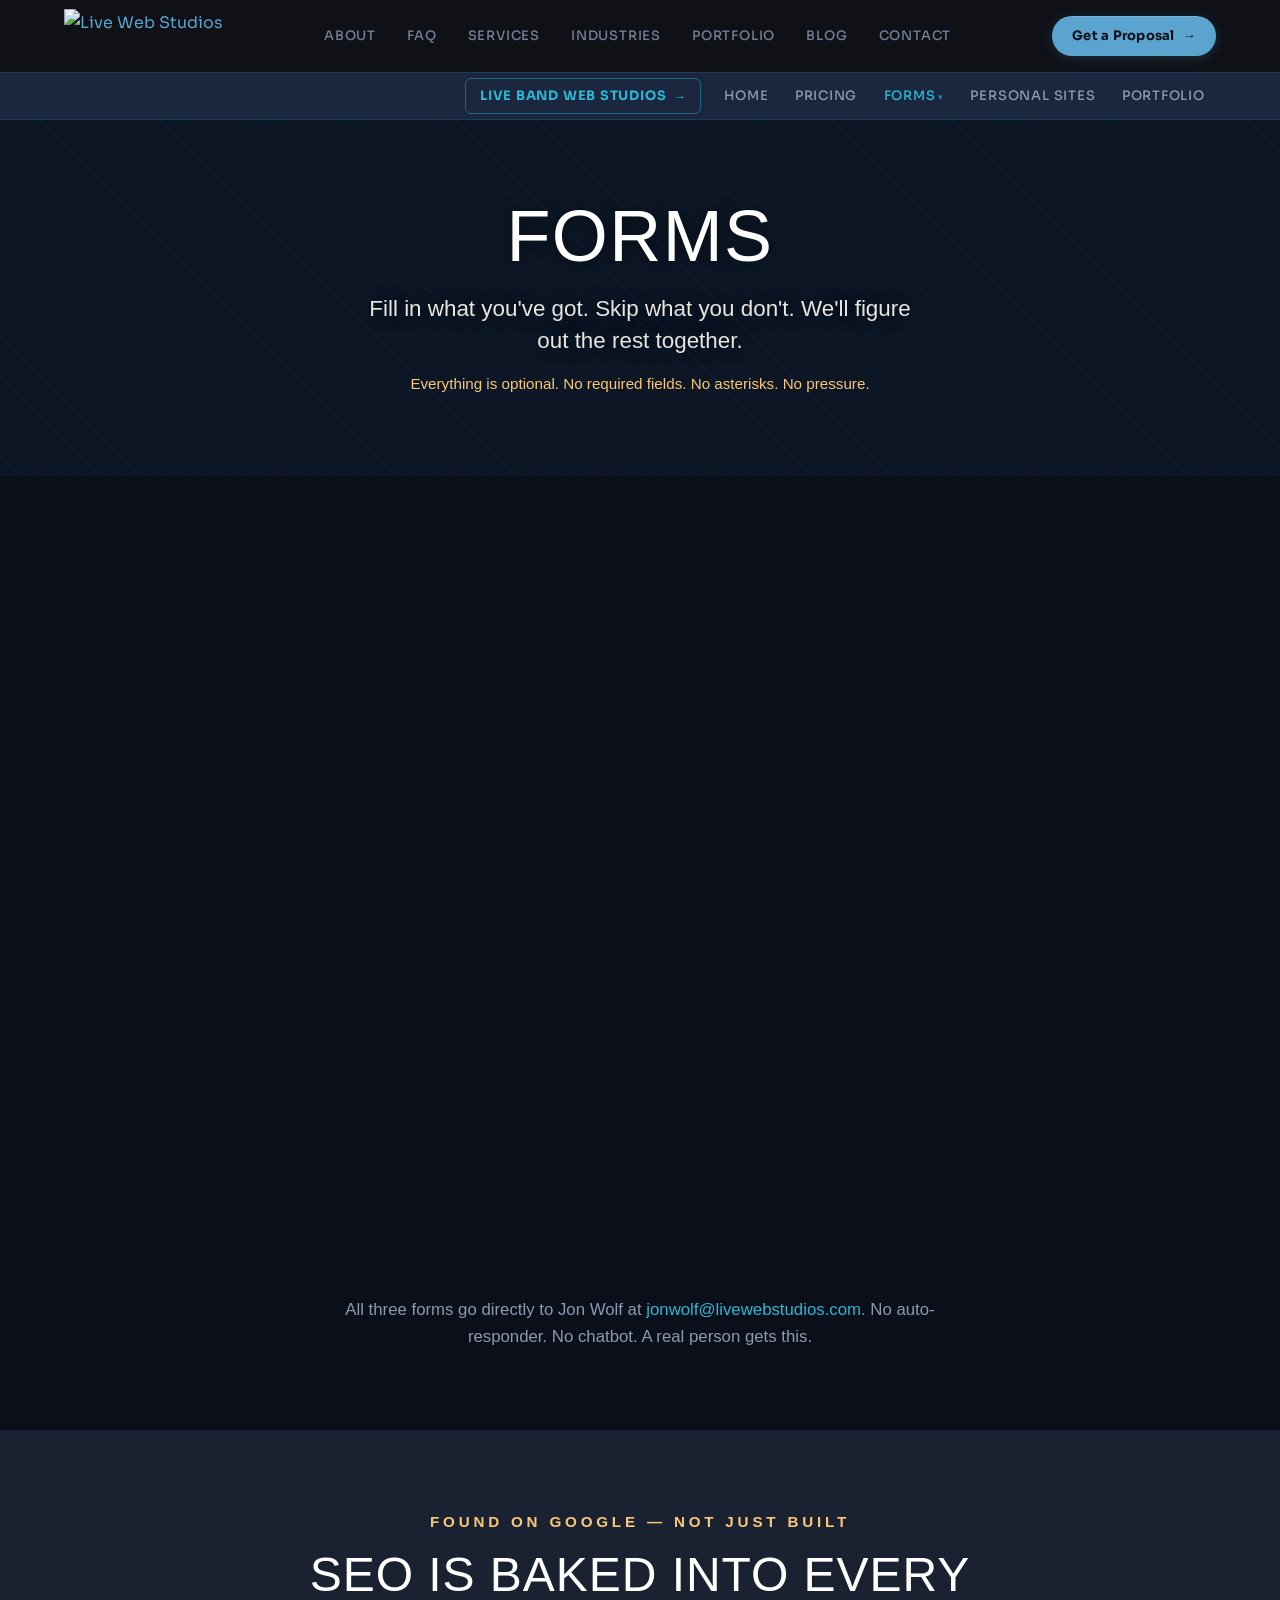
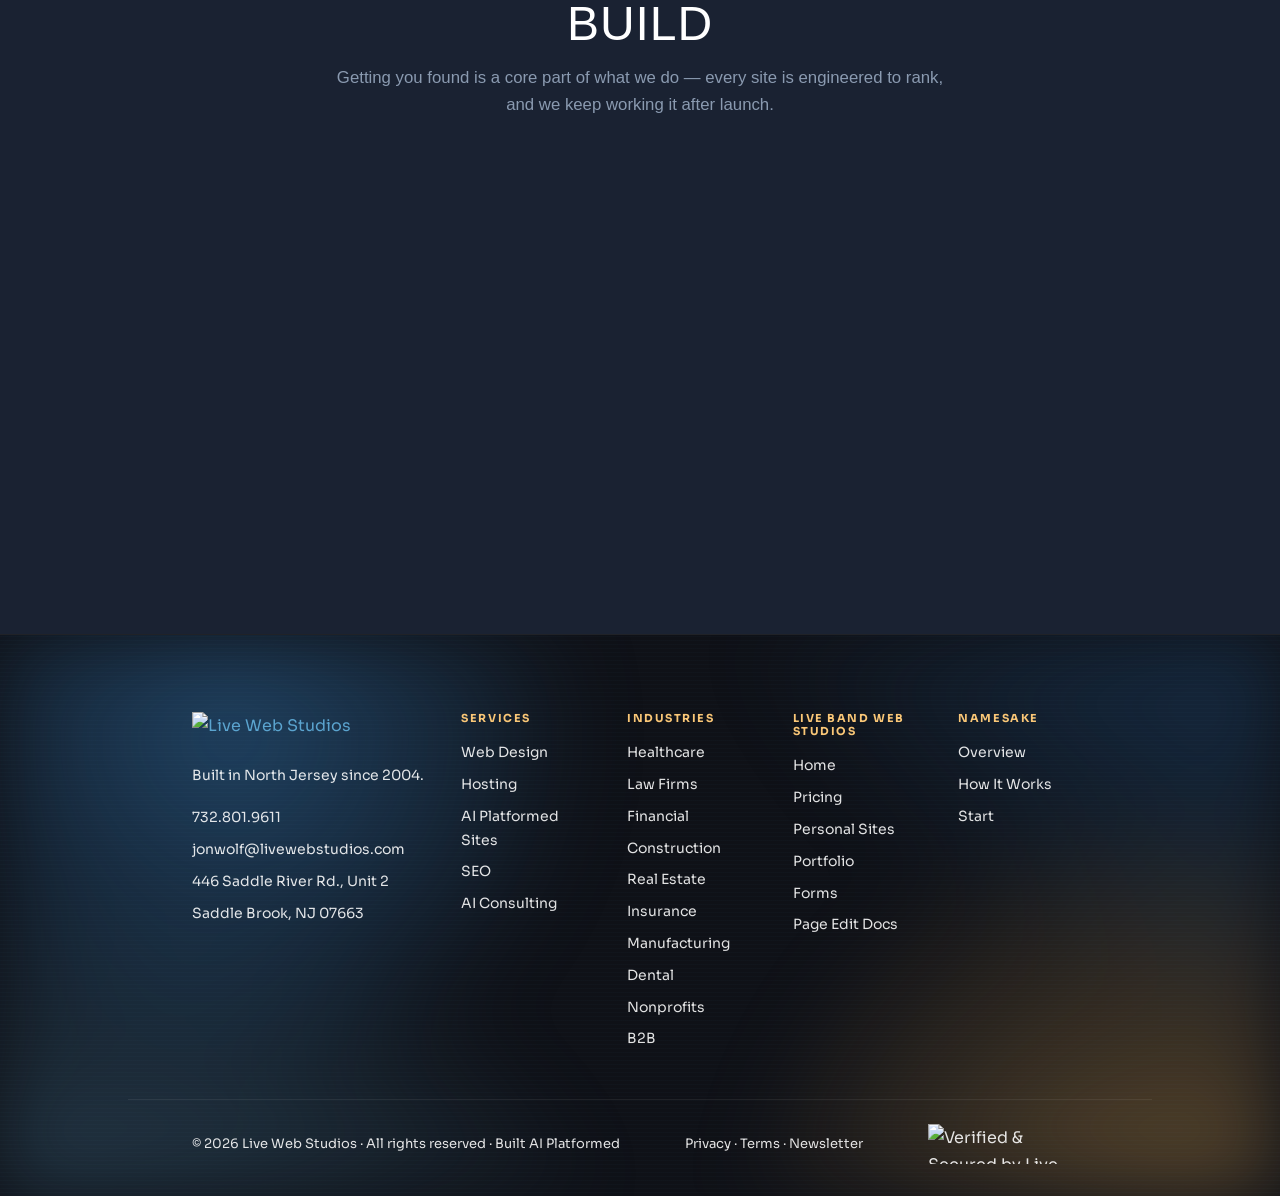
==== commit 9792dd5e: "Band member form: sell marketing alongside websites, lighten gold type Repositions the member bio fo" ====
--- a/live-band-web-studios/forms.html
+++ b/live-band-web-studios/forms.html
@@ -19,7 +19,7 @@
 <link href="https://fonts.googleapis.com/css2?family=Sora:wght@300;400;600;700&family=Bebas+Neue&family=DM+Sans:ital,opsz,wght@0,9..40,300;0,9..40,400;0,9..40,500;1,9..40,400&display=swap" rel="stylesheet">
 <link rel="stylesheet" href="https://cdn.jsdelivr.net/npm/@tabler/icons-webfont@2.47.0/tabler-icons.min.css">
 <link rel="stylesheet" href="../css/style.css?v=19">
-<link rel="stylesheet" href="lbs.css?v=6">
+<link rel="stylesheet" href="lbs.css?v=7">
 </head>
 <body data-page="live-band-web-studios">
 <a class="skip-link" href="#main">Skip to content</a>
--- a/live-band-web-studios/lbs.css
+++ b/live-band-web-studios/lbs.css
@@ -0,0 +1,520 @@
+/* =========================================================================
+   lbs.css — Live Band Web Studios (subfolder microsite)
+   A vertical of Live Web Studios — Est. 2004
+
+   IMPORTANT: This file loads ALONGSIDE the parent site's css/style.css.
+   - The parent chrome (nav.site-nav + footer.site-footer) is styled by
+     style.css and must NOT be touched here.
+   - All microsite content lives inside <div class="lbs-scope"> and every
+     rule below is scoped to .lbs-scope so it can never collide with the
+     parent's generic classes (.section, .container, .btn-primary, etc.).
+   - Font variables are namespaced (--lbs-font-*) so they don't clobber the
+     parent's --font-body / --font-display (which the main nav relies on).
+   - The thin 2nd menu (.lbs-subnav) is chrome — it lives OUTSIDE .lbs-scope
+     and intentionally uses the parent font to match the main menu exactly.
+   ========================================================================= */
+
+:root {
+  --lbs-navy:    #0a0f1a;
+  --lbs-cyan:    #2ab8d4;
+  --lbs-cyan-dk: #1f93ab;
+  --lbs-gold:    #c9922a;   /* deep gold: borders, rules, badge fills. Structural only. */
+  --lbs-gold-text: #fac777; /* light gold: ANY gold type on a dark bg. Matches the parent
+                               site's --lws-splash so LWS and LBS read as one brand.
+                               12.4:1 on --lbs-navy. Never use --lbs-gold for type. */
+  --lbs-white:   #ffffff;
+  --lbs-offwhite:#e8e6e0;
+  --lbs-dark:    #0e0e0e;
+  --lbs-mid:     #1a2232;
+  --lbs-border:  rgba(42,184,212,0.15);
+  --lbs-border-2:rgba(255,255,255,0.06);
+  --lbs-muted:   #8a9ab0;   /* lightened for WCAG AA (>=4.5:1) on the dark backgrounds */
+
+  --lbs-maxw: 1100px;
+  --lbs-radius: 12px;
+  --lbs-radius-btn: 6px;
+
+  --lbs-font-display: 'Bebas Neue', Impact, sans-serif;
+  --lbs-font-body: 'DM Sans', -apple-system, BlinkMacSystemFont, sans-serif;
+
+  --lbs-navh: 72px;   /* main nav height to offset the sub-header */
+}
+
+/* =========================================================================
+   SUB-HEADER (thin 2nd menu, sits right under the main LWS nav)
+   Matches the main nav: Sora (parent --font-body), 0.8125rem, 500, uppercase.
+   Lives outside .lbs-scope.
+   ========================================================================= */
+.lbs-subnav {
+  position: sticky;
+  top: var(--lbs-navh);
+  margin-top: var(--lbs-navh);   /* clears the fixed main nav on first paint */
+  z-index: 95;
+  background: rgba(28,42,68,0.92);
+  backdrop-filter: blur(10px);
+  -webkit-backdrop-filter: blur(10px);
+  border-top: 1px solid var(--lbs-border);
+  border-bottom: 1px solid var(--lbs-border);
+}
+.lbs-subnav__inner {
+  max-width: var(--container-outer, 1328px);
+  margin: 0 auto;
+  padding: 0 var(--container-pad, 24px);
+  height: 46px;
+  display: flex;
+  align-items: center;
+  justify-content: flex-end;
+  gap: 0.75rem;
+}
+
+/* "Live Band Web Studios →" CTA — sits just to the LEFT of the menu links */
+.lbs-subnav__cta {
+  font-family: var(--font-body, 'Sora', sans-serif);
+  font-size: 0.8125rem;
+  font-weight: 700;
+  letter-spacing: 0.06em;
+  text-transform: uppercase;
+  color: var(--lbs-cyan);
+  padding: 0.4rem 0.85rem;
+  border-radius: 6px;
+  white-space: nowrap;
+  text-decoration: none;
+  border: 1px solid rgba(42,184,212,0.45);
+  display: inline-flex;
+  align-items: center;
+  gap: 0.4rem;
+  transition: background .2s ease, border-color .2s ease, color .2s ease;
+}
+.lbs-subnav__cta:hover {
+  background: rgba(42,184,212,0.12);
+  border-color: var(--lbs-cyan);
+  color: var(--lbs-white);
+}
+.lbs-subnav__cta-arrow {
+  font-size: 1em;
+  line-height: 1;
+  display: inline-block;
+  transition: transform .2s ease;
+}
+.lbs-subnav__cta:hover .lbs-subnav__cta-arrow { transform: translateX(2px); }
+.lbs-subnav__brand {
+  font-family: var(--font-body, 'Sora', sans-serif);
+  font-size: 0.8125rem;
+  font-weight: 700;
+  letter-spacing: 0.06em;
+  text-transform: uppercase;
+  color: var(--lbs-cyan);
+  white-space: nowrap;
+}
+.lbs-subnav__links {
+  display: flex;
+  align-items: center;
+  gap: 0.25rem;
+  overflow: visible;
+  scrollbar-width: none;
+}
+.lbs-subnav__links::-webkit-scrollbar { display: none; }
+.lbs-subnav__links a {
+  font-family: var(--font-body, 'Sora', sans-serif);
+  font-size: 0.8125rem;
+  font-weight: 500;
+  letter-spacing: 0.06em;
+  text-transform: uppercase;
+  color: var(--lbs-muted);
+  padding: 0.4rem 0.7rem;
+  border-radius: 6px;
+  white-space: nowrap;
+  text-decoration: none;
+  transition: color .2s ease, background .2s ease;
+}
+.lbs-subnav__links a:hover { color: var(--lbs-white); background: rgba(42,184,212,0.1); }
+.lbs-subnav__links a.active { color: var(--lbs-cyan); }
+.lbs-subnav a:focus-visible { outline: 2px solid var(--lbs-cyan); outline-offset: 2px; border-radius: 4px; color: var(--lbs-white); }
+
+/* Forms dropdown */
+.lbs-subnav__item { position: relative; display: inline-flex; align-items: center; }
+.lbs-subnav__item > a::after { content: " \25BE"; font-size: .7em; opacity: .7; }
+.lbs-subnav__drop {
+  position: absolute;
+  top: 100%;
+  left: 0;
+  min-width: 220px;
+  background: rgba(10,15,26,0.98);
+  backdrop-filter: blur(10px);
+  -webkit-backdrop-filter: blur(10px);
+  border: 1px solid var(--lbs-border);
+  border-radius: 10px;
+  padding: 6px;
+  display: none;
+  flex-direction: column;
+  box-shadow: 0 14px 34px rgba(0,0,0,0.45);
+  z-index: 96;
+}
+.lbs-subnav__item:hover .lbs-subnav__drop,
+.lbs-subnav__item:focus-within .lbs-subnav__drop { display: flex; }
+.lbs-subnav__drop a { padding: 9px 12px; border-radius: 6px; }
+
+@media (max-width: 768px) {
+  :root { --lbs-navh: 64px; }
+  /* Let the bar grow to two rows so every link label is visible */
+  .lbs-subnav__inner {
+    height: auto;
+    min-height: 44px;
+    flex-wrap: wrap;
+    justify-content: center;
+    gap: 6px;
+    padding: 7px 12px;
+  }
+  .lbs-subnav__brand { display: none; }
+  /* Single-line CTA — sits on its own row on top of the link labels */
+  .lbs-subnav__cta {
+    display: inline-block;
+    font-size: 0.7rem;
+    letter-spacing: 0.04em;
+    line-height: 1.2;
+    padding: 0.3rem 0.75rem;
+    white-space: nowrap;
+    text-align: center;
+  }
+  .lbs-subnav__cta-arrow { display: none; }
+  /* Show every link — wrap to as many rows as needed instead of horizontal-scroll */
+  .lbs-subnav__links {
+    width: 100%;
+    flex-wrap: wrap;
+    justify-content: center;
+    gap: 4px;
+    overflow: visible;
+  }
+  .lbs-subnav__links a { padding: 0.35rem 0.5rem; }
+  /* On mobile the Forms dropdown collapses — the Forms link goes to the hub which lists both forms */
+  .lbs-subnav__drop { display: none !important; }
+  .lbs-subnav__item > a::after { content: ""; }
+}
+
+/* =========================================================================
+   SCOPED MICROSITE CONTENT — everything below is under .lbs-scope
+   ========================================================================= */
+.lbs-scope {
+  background: var(--lbs-navy);
+  color: var(--lbs-offwhite);
+  font-family: var(--lbs-font-body);
+  font-weight: 400;
+  line-height: 1.6;
+  -webkit-font-smoothing: antialiased;
+}
+.lbs-scope * { box-sizing: border-box; }
+.lbs-scope img { max-width: 100%; height: auto; display: block; }
+.lbs-scope a { color: var(--lbs-cyan); text-decoration: none; transition: color .2s ease; }
+.lbs-scope a:hover { color: var(--lbs-white); }
+.lbs-scope ul { list-style: none; margin: 0; padding: 0; }
+.lbs-scope p { margin: 0; }
+
+.lbs-scope h1, .lbs-scope h2, .lbs-scope h3, .lbs-scope h4, .lbs-scope .display {
+  font-family: var(--lbs-font-display);
+  font-weight: 400;
+  line-height: 1.02;
+  letter-spacing: 0.02em;
+  color: var(--lbs-white);
+  text-transform: uppercase;
+  margin: 0;
+}
+.lbs-scope :focus-visible { outline: 2px solid var(--lbs-cyan); outline-offset: 2px; border-radius: 2px; }
+
+/* ---------- Layout ---------- */
+.lbs-scope .container { max-width: var(--lbs-maxw); margin: 0 auto; padding: 0 2rem; }
+.lbs-scope .section { padding: 5rem 0; }
+.lbs-scope .section--dark { background: var(--lbs-dark); }
+.lbs-scope .section--mid  { background: var(--lbs-mid); }
+.lbs-scope .section--navy { background: var(--lbs-navy); }
+
+.lbs-scope .eyebrow {
+  font-family: var(--lbs-font-display);
+  color: var(--lbs-gold-text);
+  font-size: 0.95rem;
+  letter-spacing: 0.25em;
+  text-transform: uppercase;
+  display: block;
+  margin-bottom: 1rem;
+}
+.lbs-scope .section-heading { font-size: clamp(2.2rem, 5vw, 3rem); margin-bottom: 1rem; }
+.lbs-scope .section-sub { color: var(--lbs-muted); font-size: 1.05rem; max-width: 620px; }
+.lbs-scope .section-header { margin-bottom: 1rem; }
+.lbs-scope .centered { text-align: center; }
+.lbs-scope .centered .section-sub { margin-left: auto; margin-right: auto; }
+
+/* ---------- Buttons ---------- */
+.lbs-scope .btn-primary, .lbs-scope .btn-secondary, .lbs-scope .btn-dark {
+  display: inline-flex; align-items: center; justify-content: center; gap: .5rem;
+  font-family: var(--lbs-font-display);
+  font-size: 1.15rem;
+  letter-spacing: 0.1em;
+  text-transform: uppercase;
+  padding: 14px 36px;
+  min-height: 44px;
+  border-radius: var(--lbs-radius-btn);
+  cursor: pointer;
+  border: 2px solid transparent;
+  transition: all .2s ease;
+  text-align: center;
+}
+.lbs-scope .btn-primary { background: var(--lbs-cyan); color: var(--lbs-navy); border-color: var(--lbs-cyan); }
+.lbs-scope .btn-primary:hover { background: var(--lbs-cyan-dk); border-color: var(--lbs-cyan-dk); color: var(--lbs-navy); }
+.lbs-scope .btn-secondary { background: transparent; color: var(--lbs-cyan); border-color: var(--lbs-cyan); }
+.lbs-scope .btn-secondary:hover { background: rgba(42,184,212,0.12); color: var(--lbs-white); }
+.lbs-scope .btn-dark { background: var(--lbs-navy); color: var(--lbs-white); border-color: rgba(255,255,255,0.4); }
+.lbs-scope .btn-dark:hover { background: #060a12; border-color: var(--lbs-white); color: var(--lbs-white); }
+.lbs-scope .btn-row { display: flex; flex-wrap: wrap; gap: 1rem; }
+.lbs-scope .btn-row.centered { justify-content: center; }
+.lbs-scope .link-arrow { display: inline-block; margin-top: 1rem; font-weight: 500; }
+
+/* ---------- Hero ---------- */
+.lbs-scope .lbs-hero { position: relative; background: var(--lbs-navy); padding: 5rem 0; text-align: center; overflow: hidden; }
+.lbs-scope .lbs-hero--tall { min-height: 72vh; display: flex; align-items: center; }
+.lbs-scope .lbs-hero--mid  { min-height: 38vh; display: flex; align-items: center; }
+.lbs-scope .lbs-hero::before {
+  content: ""; position: absolute; inset: 0;
+  background-image: repeating-linear-gradient(45deg, rgba(42,184,212,1) 0, rgba(42,184,212,1) 1px, transparent 1px, transparent 14px);
+  opacity: 0.04; pointer-events: none;
+}
+.lbs-scope .lbs-hero__inner { position: relative; z-index: 3; max-width: var(--lbs-maxw); margin: 0 auto; padding: 0 2rem; width: 100%; }
+
+/* Extra .bg-photo variants whose images live under live-band-web-studios/images/
+   (the base .bg-photo class + ::before overlay are defined in css/style.css).
+   !important is required because .lbs-scope .section--dark uses the `background`
+   shorthand (specificity 0,2,1) which would otherwise wipe out background-image. */
+.bg-photo--bluestage,
+.lbs-scope .bg-photo--bluestage,
+.lbs-scope .section.bg-photo--bluestage,
+.lbs-scope .section--dark.bg-photo--bluestage {
+  background-image: url("images/bluestage.jpg") !important;
+  background-color: #0e1a2b !important;
+  background-repeat: no-repeat !important;
+  background-position: right center !important;
+  background-size: cover !important;
+}
+.bg-photo--guitarmast,
+.lbs-scope .bg-photo--guitarmast,
+.lbs-scope .section.bg-photo--guitarmast,
+.lbs-scope .section--dark.bg-photo--guitarmast {
+  background-image: url("images/guitarmast.jpg") !important;
+  background-color: #0e1a2b !important;
+  background-repeat: no-repeat !important;
+  background-position: right center !important;
+  background-size: cover !important;
+}
+/* When used on a form-hero (no .section padding), give the photo room to breathe */
+.form-hero.bg-photo { padding-top: 4rem; padding-bottom: 3rem; }
+
+/* Hero video on LBS pages — content is CENTERED, so override the
+   index-hero mask (which is heavy on the left) with a flat uniform
+   tint that darkens the video evenly. Text stays crisp everywhere. */
+.lbs-hero .hero-video { object-position: center center; }
+.lbs-hero .hero-video.loaded { opacity: 0.55; }
+/* LBS index uses --tall and runs the dim drum video — brighten it. */
+.lbs-hero--tall .hero-video.loaded { opacity: 1; }
+.lbs-hero--tall .hero-video-mask {
+  /* Slightly lighter overall tint so the brighter video reads cleanly */
+  background:
+    linear-gradient(180deg,
+      rgba(11,18,32,0.50) 0%,
+      rgba(11,18,32,0.32) 50%,
+      rgba(11,18,32,0.50) 100%);
+}
+.lbs-hero .hero-video-mask {
+  background:
+    linear-gradient(180deg,
+      rgba(11,18,32,0.55) 0%,
+      rgba(11,18,32,0.40) 50%,
+      rgba(11,18,32,0.55) 100%);
+}
+/* Crisper text-shadow so the headline reads sharply against the video */
+.lbs-hero .hero-title,
+.lbs-hero .hero-tagline,
+.lbs-hero .section-sub,
+.lbs-hero .eyebrow { text-shadow: 0 1px 16px rgba(0,0,0,0.55); }
+/* Keep the gold eyebrow legible over photo sections (non-hero too) */
+.lbs-scope .bg-photo .eyebrow { text-shadow: 0 1px 10px rgba(0,0,0,0.6); }
+
+/* Form heros (.form-hero) sit over stage photos but never got the .lbs-hero
+   shadow treatment, so the small muted sub-line sank into the image.
+   Two layers: a tight dark edge for definition, plus a wide soft halo that
+   darkens the photo right behind the glyphs. Lifts the copy off the picture
+   without touching any text color, so the hierarchy stays as designed. */
+.lbs-scope .form-hero h1,
+.lbs-scope .form-hero .sub,
+.lbs-scope .form-hero .optnote {
+  text-shadow: 0 1px 3px rgba(0,0,0,0.9), 0 2px 18px rgba(0,0,0,0.75);
+}
+
+/* Body copy in LBS heros over photos/videos: brighten the muted grey
+   (default --lbs-muted) so it's legible. */
+.lbs-hero .section-sub,
+.lbs-hero .hero-subtagline,
+.lbs-hero p { color: rgba(255,255,255,0.92); }
+
+/* Center the BODY copy as a block inside every LBS hero.
+   .hero-tagline / .hero-subtagline already set margin:auto in the
+   base CSS, but .section-sub and inline-style paragraphs need help
+   when their parent (.lbs-hero__inner) doesn't carry the .centered class. */
+.lbs-hero .lbs-hero__inner {
+  display: flex;
+  flex-direction: column;
+  align-items: center;
+}
+.lbs-hero .lbs-hero__inner > * { width: 100%; }
+.lbs-hero .section-sub,
+.lbs-hero .section-sub.centered,
+.lbs-hero .lbs-hero__inner > p {
+  margin-left: auto;
+  margin-right: auto;
+  text-align: center;
+}
+
+.lbs-scope .lbs-logo-wrap { display: flex; justify-content: center; margin-bottom: 1.5rem; }
+.lbs-scope .lbs-logo__img { max-width: 420px; width: 100%; height: auto; }
+.lbs-scope .lbs-logo__fallback {
+  font-family: var(--lbs-font-display); font-size: clamp(2.4rem, 8vw, 4rem);
+  color: var(--lbs-cyan); border-bottom: 3px solid var(--lbs-gold); padding-bottom: .35rem; letter-spacing: 0.04em;
+}
+.lbs-scope .hero-tagline { font-size: 1.4rem; color: var(--lbs-offwhite); max-width: 560px; margin: 1.25rem auto 0; line-height: 1.4; }
+.lbs-scope .hero-subtagline { font-size: 1rem; color: var(--lbs-muted); max-width: 520px; margin: 1rem auto 0; }
+.lbs-scope .hero-title { font-size: clamp(3rem, 9vw, 4.5rem); color: var(--lbs-white); }
+.lbs-scope .hero-title--big { font-size: clamp(3.5rem, 11vw, 5.5rem); }
+
+/* ---------- Grids + cards ---------- */
+.lbs-scope .grid { display: grid; gap: 1.5rem; }
+.lbs-scope .grid-2 { grid-template-columns: repeat(2, 1fr); }
+.lbs-scope .grid-3 { grid-template-columns: repeat(3, 1fr); }
+.lbs-scope .grid-4 { grid-template-columns: repeat(4, 1fr); }
+
+.lbs-scope .card { background: var(--lbs-mid); border: 1px solid var(--lbs-border); border-radius: var(--lbs-radius); padding: 2rem; }
+.lbs-scope .card--dark { background: var(--lbs-dark); }
+.lbs-scope .card-icon { font-size: 2rem; color: var(--lbs-cyan); margin-bottom: 1rem; display: block; }
+.lbs-scope .card h3 { font-size: 1.6rem; margin-bottom: .75rem; color: var(--lbs-white); }
+.lbs-scope .card p { color: var(--lbs-offwhite); font-size: .98rem; }
+
+.lbs-scope .split { display: grid; grid-template-columns: 3fr 2fr; gap: 2.5rem; align-items: center; }
+.lbs-scope .pull-quote { font-family: var(--lbs-font-display); font-size: clamp(2rem, 5vw, 3.25rem); color: var(--lbs-cyan); line-height: 1.05; }
+
+/* ---------- Differentiator strip ---------- */
+.lbs-scope .diff-strip { background: var(--lbs-dark); padding: 2rem 0; }
+.lbs-scope .diff-strip__inner { max-width: var(--lbs-maxw); margin: 0 auto; padding: 0 2rem; display: grid; grid-template-columns: repeat(3, 1fr); gap: 1.5rem; }
+.lbs-scope .diff-item { text-align: center; padding: 0 1rem; }
+.lbs-scope .diff-item:not(:last-child) { border-right: 1px solid var(--lbs-border); }
+.lbs-scope .diff-item .diff-label { font-family: var(--lbs-font-display); font-size: 1.05rem; color: var(--lbs-cyan); letter-spacing: .06em; display: block; }
+.lbs-scope .diff-item .diff-text { font-size: .9rem; color: var(--lbs-muted); margin-top: .25rem; }
+
+/* ---------- Steps ---------- */
+.lbs-scope .steps { display: grid; grid-template-columns: repeat(4, 1fr); gap: 1.5rem; }
+.lbs-scope .step { text-align: center; }
+.lbs-scope .step i { font-size: 2.2rem; color: var(--lbs-cyan); }
+.lbs-scope .step h3 { font-size: 1.4rem; margin: .75rem 0 .5rem; }
+.lbs-scope .step p { color: var(--lbs-muted); font-size: .92rem; }
+
+/* ---------- Pricing ---------- */
+.lbs-scope .price-grid { display: grid; grid-template-columns: repeat(2, 1fr); gap: 1.5rem; align-items: stretch; }
+.lbs-scope .price-card { background: var(--lbs-mid); border: 1px solid var(--lbs-border); border-radius: var(--lbs-radius); padding: 2.25rem; display: flex; flex-direction: column; }
+.lbs-scope .price-card--pro { border-color: var(--lbs-cyan); box-shadow: 0 0 0 1px var(--lbs-cyan), 0 18px 50px rgba(0,0,0,.35); }
+.lbs-scope .badge { display: inline-block; font-family: var(--lbs-font-display); font-size: 13px; letter-spacing: 0.12em; padding: 4px 14px; border-radius: 999px; text-transform: uppercase; margin-bottom: 1rem; align-self: flex-start; }
+.lbs-scope .badge--gold { background: rgba(201,146,42,0.15); color: var(--lbs-gold-text); border: 1px solid rgba(201,146,42,0.4); }
+.lbs-scope .badge--cyan { background: var(--lbs-cyan); color: var(--lbs-navy); }
+.lbs-scope .price-amt { font-family: var(--lbs-font-display); font-size: 3.5rem; color: var(--lbs-white); line-height: 1; }
+.lbs-scope .price-amt--sm { font-size: 2.6rem; color: var(--lbs-gold-text); }
+.lbs-scope .price-note { font-size: 14px; color: var(--lbs-muted); }
+.lbs-scope .price-build { font-size: 1rem; color: var(--lbs-gold-text); }
+.lbs-scope .price-plus { font-family: var(--lbs-font-display); font-size: 1.5rem; color: var(--lbs-muted); }
+.lbs-scope .feature-list { margin: 1.5rem 0; display: flex; flex-direction: column; gap: .65rem; }
+.lbs-scope .feature-list li { display: flex; gap: .6rem; align-items: flex-start; font-size: .95rem; color: var(--lbs-offwhite); }
+.lbs-scope .feature-list li i { color: var(--lbs-cyan); flex-shrink: 0; margin-top: .15rem; }
+.lbs-scope .feature-list--neg li i { color: var(--lbs-muted); }
+.lbs-scope .feature-list ul { margin: .4rem 0 0 1.4rem; display: flex; flex-direction: column; gap: .35rem; list-style: disc; }
+.lbs-scope .feature-list ul li { display: list-item; font-size: .88rem; color: var(--lbs-muted); }
+.lbs-scope .price-card .btn-primary, .lbs-scope .price-card .btn-secondary { margin-top: auto; }
+.lbs-scope .muted-head { font-family: var(--lbs-font-display); color: var(--lbs-muted); font-size: 1rem; letter-spacing: .08em; margin: 1rem 0 .5rem; }
+
+/* ---------- CTA banner ---------- */
+.lbs-scope .cta-banner { background: var(--lbs-cyan); padding: 4rem 0; text-align: center; }
+.lbs-scope .cta-banner h2 { color: var(--lbs-navy); font-size: clamp(2.2rem, 6vw, 3rem); }
+.lbs-scope .cta-banner p { color: rgba(10,15,26,0.82); font-size: 1.15rem; margin: 1rem auto 2rem; max-width: 620px; }
+
+/* ---------- Pills ---------- */
+.lbs-scope .pill-grid { display: flex; flex-wrap: wrap; gap: .75rem; }
+.lbs-scope .pill { display: inline-block; border: 1px solid var(--lbs-border); border-radius: 999px; padding: 8px 18px; font-size: .9rem; color: var(--lbs-offwhite); background: var(--lbs-dark); transition: all .2s ease; }
+.lbs-scope .pill:hover { background: var(--lbs-cyan); color: var(--lbs-navy); border-color: var(--lbs-cyan); }
+
+/* ---------- Portfolio ---------- */
+.lbs-scope .portfolio-card { background: var(--lbs-mid); border: 1px solid var(--lbs-border); border-radius: var(--lbs-radius); overflow: hidden; display: flex; flex-direction: column; }
+.lbs-scope .portfolio-card__thumb { aspect-ratio: 16 / 10; background: linear-gradient(135deg, var(--lbs-mid) 0%, var(--lbs-dark) 100%); display: flex; align-items: center; justify-content: center; text-align: center; padding: 1rem; border-bottom: 1px solid var(--lbs-border); }
+.lbs-scope .portfolio-card__thumb span { font-family: var(--lbs-font-display); font-size: 2rem; color: var(--lbs-cyan); letter-spacing: .04em; line-height: 1.05; }
+.lbs-scope .portfolio-card__body { padding: 1.75rem; display: flex; flex-direction: column; flex: 1; }
+.lbs-scope .portfolio-card__name { font-size: 1.6rem; margin: .5rem 0 .25rem; }
+.lbs-scope .portfolio-card__genre { font-family: var(--lbs-font-display); color: var(--lbs-gold-text); font-size: .95rem; letter-spacing: .08em; }
+.lbs-scope .portfolio-card__bio { color: var(--lbs-muted); font-size: .92rem; margin: .85rem 0 1.25rem; }
+.lbs-scope .portfolio-card__link { margin-top: auto; font-weight: 500; display: inline-flex; gap: .35rem; align-items: center; }
+
+/* ---------- Forms hub cards ---------- */
+.lbs-scope .formhub-card { background: var(--lbs-mid); border: 1px solid var(--lbs-border); border-radius: var(--lbs-radius); padding: 2.25rem; display: grid; grid-template-columns: auto 1fr auto; gap: 1.5rem; align-items: center; }
+.lbs-scope .formhub-card__icon { font-size: 2.6rem; color: var(--lbs-cyan); }
+.lbs-scope .formhub-card h2 { font-size: 1.9rem; margin-bottom: .25rem; }
+.lbs-scope .formhub-card .badge { margin-bottom: .5rem; }
+.lbs-scope .formhub-card p { color: var(--lbs-offwhite); font-size: .95rem; }
+
+/* ---------- FAQ ---------- */
+.lbs-scope .faq { display: flex; flex-direction: column; gap: .75rem; max-width: 820px; margin: 0 auto; }
+.lbs-scope .faq details { background: var(--lbs-mid); border: 1px solid var(--lbs-border); border-radius: var(--lbs-radius); padding: 0; }
+.lbs-scope .faq summary { cursor: pointer; list-style: none; padding: 1.1rem 1.4rem; font-family: var(--lbs-font-display); font-size: 1.25rem; color: var(--lbs-white); letter-spacing: .03em; display: flex; justify-content: space-between; align-items: center; gap: 1rem; }
+.lbs-scope .faq summary::-webkit-details-marker { display: none; }
+.lbs-scope .faq summary::after { content: "+"; color: var(--lbs-cyan); font-size: 1.5rem; }
+.lbs-scope .faq details[open] summary::after { content: "\2013"; }
+.lbs-scope .faq details p { padding: 0 1.4rem 1.3rem; color: var(--lbs-offwhite); font-size: .96rem; }
+
+/* ---------- Utility ---------- */
+.lbs-scope .note-block { background: var(--lbs-mid); border: 1px solid var(--lbs-border); border-radius: var(--lbs-radius); padding: 1.5rem; font-size: .98rem; color: var(--lbs-offwhite); }
+.lbs-scope .contact-line { color: var(--lbs-gold-text); font-family: var(--lbs-font-display); letter-spacing: .05em; font-size: 1.1rem; }
+.lbs-scope .mt-1 { margin-top: 1rem; } .lbs-scope .mt-2 { margin-top: 2rem; } .lbs-scope .mb-1 { margin-bottom: 1rem; }
+.lbs-scope .text-gold { color: var(--lbs-gold-text); } .lbs-scope .text-cyan { color: var(--lbs-cyan); }
+.lbs-scope .text-sm { font-size: .95rem; }
+.lbs-scope .gap-15 { gap: 1.5rem; }
+.lbs-scope .inline-block { display: inline-block; }
+.lbs-scope .justify-center { justify-content: center; }
+.lbs-scope .mx-auto { margin-left: auto; margin-right: auto; }
+/* Screen-reader-only heading (logo serves as the visual H1 on the home hero) */
+.lbs-scope .lbs-visually-hidden { position: absolute; width: 1px; height: 1px; padding: 0; margin: -1px; overflow: hidden; clip: rect(0,0,0,0); white-space: nowrap; border: 0; }
+
+/* ---------- Card hover + micro-interactions (ANIMATE pass) ---------- */
+.lbs-scope .card, .lbs-scope .price-card, .lbs-scope .portfolio-card, .lbs-scope .formhub-card {
+  transition: transform .2s ease, border-color .2s ease, box-shadow .2s ease;
+}
+.lbs-scope .card:hover, .lbs-scope .portfolio-card:hover, .lbs-scope .formhub-card:hover {
+  transform: translateY(-4px); border-color: var(--lbs-cyan); box-shadow: 0 14px 34px rgba(0,0,0,.35);
+}
+.lbs-scope .link-arrow, .lbs-scope .portfolio-card__link i { transition: transform .2s ease; }
+.lbs-scope .link-arrow:hover, .lbs-scope .portfolio-card__link:hover i { transform: translateX(3px); }
+/* Gentle, even readability tint on centered photo heroes */
+.lbs-scope .lbs-hero.bg-photo { box-shadow: inset 0 0 0 100vmax rgba(8,14,25,0.30); }
+
+/* =========================================================================
+   RESPONSIVE
+   ========================================================================= */
+@media (max-width: 1024px) {
+  .lbs-scope .grid-4 { grid-template-columns: repeat(2, 1fr); }
+  .lbs-scope .steps { grid-template-columns: repeat(2, 1fr); }
+}
+@media (max-width: 768px) {
+  .lbs-scope .section { padding: 3rem 0; }
+  .lbs-scope .container, .lbs-scope .lbs-hero__inner, .lbs-scope .diff-strip__inner { padding-left: 1.25rem; padding-right: 1.25rem; }
+  .lbs-scope .grid-2, .lbs-scope .grid-3, .lbs-scope .grid-4,
+  .lbs-scope .price-grid, .lbs-scope .steps, .lbs-scope .split, .lbs-scope .diff-strip__inner { grid-template-columns: 1fr; }
+  .lbs-scope .diff-item:not(:last-child) { border-right: none; border-bottom: 1px solid var(--lbs-border); padding-bottom: 1rem; }
+  .lbs-scope .formhub-card { grid-template-columns: 1fr; text-align: left; }
+  .lbs-scope .btn-row { flex-direction: column; }
+  .lbs-scope .btn-row .btn-primary, .lbs-scope .btn-row .btn-secondary, .lbs-scope .btn-row .btn-dark { width: 100%; }
+}
+
+@media (max-width: 480px) {
+  .lbs-scope .price-amt { font-size: 2.8rem; }
+}
+
+@media (prefers-reduced-motion: reduce) {
+  .lbs-scope * { transition: none !important; }
+}
